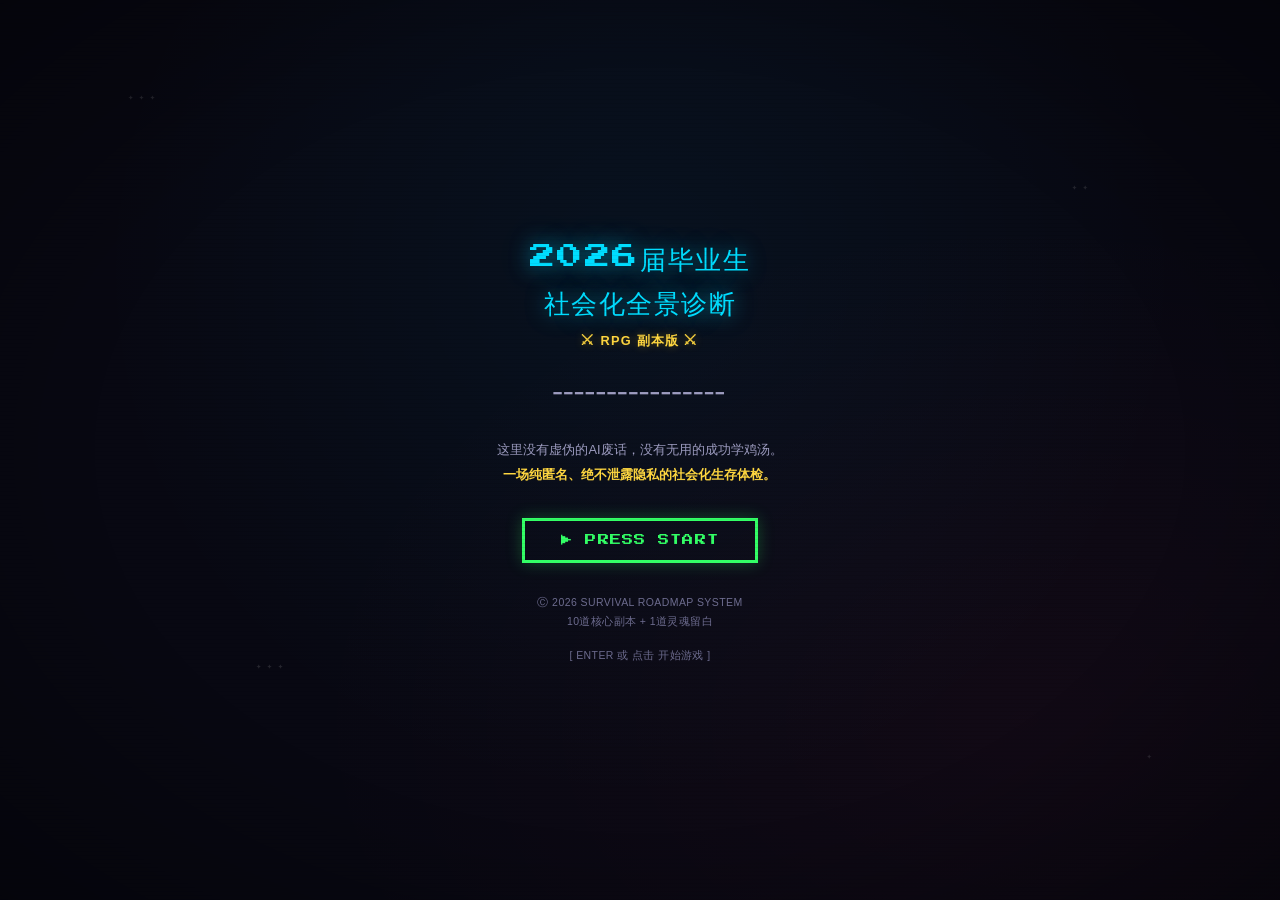
==== rpg-version.html @ a662d4cb "feat: comprehensive mobile UI adaptation for ≤430px phones" ====
<!DOCTYPE html>
<html lang="zh-CN">
<head>
<meta charset="UTF-8">
<meta name="viewport" content="width=device-width, initial-scale=1.0">
<meta name="description" content="2026届毕业生社会化全景诊断系统·RPG副本版 - 像素风生存路书生成器">
<meta name="robots" content="noindex, nofollow">
<title>⚔ 2026届·社会化全景诊断 RPG副本版</title>

<!-- Pixel Font: Press Start 2P for English UI chrome only -->
<link rel="preconnect" href="https://fonts.googleapis.com">
<link rel="preconnect" href="https://fonts.gstatic.com" crossorigin>
<link href="https://fonts.googleapis.com/css2?family=Press+Start+2P&display=swap" rel="stylesheet">

<style>
/* ============================================================
   CSS VARIABLES — 8-bit Retro Palette
   ============================================================ */
:root {
  --bg-deep:    #080812;
  --bg-panel:   #111128;
  --bg-card:    #181830;
  --border-dim: #2e2e55;
  --border-lit: #5555aa;
  --border-hi:  #8888ff;
  --text-main:  #e0ddf0;
  --text-dim:   #9d9cc0;
  --text-muted: #6e6d90;
  --crt-green:  #33ff66;
  --crt-blue:   #00ddff;
  --crt-gold:   #ffd740;
  --crt-red:    #ff5566;
  --crt-pink:   #ff77bb;
  --hp-green:   #33ee66;
  --mp-blue:    #44aaff;
  --str-orange: #ffaa44;
  --bar-empty:  #1a1a38;

  /* Pixel font — ONLY for English decorative text at legible sizes */
  --font-pixel: 'Press Start 2P', 'Courier New', monospace;
  /* UI font — crisp Chinese-readable font for buttons, labels, tabs */
  --font-ui:    'PingFang SC', 'Microsoft YaHei', 'Noto Sans SC', 'Helvetica Neue', sans-serif;
  /* Body font — for long-form Chinese text */
  --font-body:  'PingFang SC', 'Microsoft YaHei', 'Noto Sans SC', 'Helvetica Neue', sans-serif;
  /* Mono font — for numbers, codes, stats */
  --font-mono:  'SF Mono', 'Cascadia Code', 'Consolas', 'Courier New', monospace;

  --px: 3px;
}

/* ============================================================
   RESET & BASE
   ============================================================ */
*, *::before, *::after { box-sizing: border-box; margin: 0; padding: 0; }

html {
  font-size: 15px;
  scroll-behavior: smooth;
}

body {
  font-family: var(--font-body);
  background: var(--bg-deep);
  color: var(--text-main);
  min-height: 100vh;
  line-height: 1.8;
  -webkit-font-smoothing: antialiased;
  -moz-osx-font-smoothing: grayscale;
  text-rendering: optimizeLegibility;
  overflow-x: hidden;
  position: relative;
}

/* ============================================================
   CRT & SCANLINE OVERLAY
   ============================================================ */
.scanlines {
  position: fixed; inset: 0; pointer-events: none; z-index: 9999;
  background: repeating-linear-gradient(
    0deg,
    rgba(0,0,0,0.05) 0px, rgba(0,0,0,0.05) 1px,
    transparent 1px, transparent 4px
  );
}
.crt-vignette {
  position: fixed; inset: 0; pointer-events: none; z-index: 9998;
  background: radial-gradient(ellipse at center, transparent 60%, rgba(0,0,0,0.35) 100%);
}
.crt-flicker {
  position: fixed; inset: 0; pointer-events: none; z-index: 9997;
  background: transparent;
  animation: crtFlicker 8s infinite;
}
@keyframes crtFlicker {
  0%, 100% { background: transparent; }
  0.5% { background: rgba(255,255,255,0.03); }
  1% { background: transparent; }
  50.5% { background: rgba(255,255,255,0.02); }
  51% { background: transparent; }
}

/* ============================================================
   PIXEL BORDER SYSTEM
   ============================================================ */
.pixel-box {
  border: var(--px) solid;
  border-top-color: var(--border-lit);
  border-left-color: var(--border-lit);
  border-right-color: var(--border-dim);
  border-bottom-color: var(--border-dim);
  box-shadow:
    inset 1px 1px 0 rgba(255,255,255,0.05),
    inset -1px -1px 0 rgba(0,0,0,0.3),
    0 0 0 1px rgba(0,0,0,0.5);
  background: var(--bg-panel);
}

.pixel-box-gold {
  border-top-color: #cc9900;
  border-left-color: #cc9900;
  border-right-color: #664400;
  border-bottom-color: #664400;
  box-shadow:
    inset 1px 1px 0 rgba(255,220,80,0.15),
    inset -1px -1px 0 rgba(0,0,0,0.4),
    0 0 8px rgba(255,200,0,0.1);
}

.pixel-box-red {
  border-top-color: #cc3344;
  border-left-color: #cc3344;
  border-right-color: #661122;
  border-bottom-color: #661122;
  box-shadow:
    inset 1px 1px 0 rgba(255,80,80,0.1),
    inset -1px -1px 0 rgba(0,0,0,0.4),
    0 0 8px rgba(255,50,50,0.08);
}

.pixel-box-green {
  border-top-color: #33aa44;
  border-left-color: #33aa44;
  border-right-color: #115522;
  border-bottom-color: #115522;
  box-shadow:
    inset 1px 1px 0 rgba(100,255,100,0.1),
    inset -1px -1px 0 rgba(0,0,0,0.4),
    0 0 8px rgba(50,255,100,0.08);
}

/* ============================================================
   PIXEL BUTTON
   ============================================================ */
.pixel-btn {
  display: inline-flex; align-items: center; justify-content: center; gap: 6px;
  font-family: var(--font-ui); font-size: 0.8rem; font-weight: 700;
  padding: 10px 20px; cursor: pointer;
  letter-spacing: 0.04em;
  border: var(--px) solid;
  border-top-color: var(--border-lit);
  border-left-color: var(--border-lit);
  border-right-color: var(--border-dim);
  border-bottom-color: var(--border-dim);
  background: var(--bg-card);
  color: var(--text-main);
  transition: none;
  position: relative;
  user-select: none;
}
.pixel-btn:hover {
  border-top-color: #9b9bff;
  border-left-color: #9b9bff;
  color: #fff;
  background: #202040;
}
.pixel-btn:active {
  border-top-color: var(--border-dim);
  border-left-color: var(--border-dim);
  border-right-color: var(--border-lit);
  border-bottom-color: var(--border-lit);
  transform: translateY(1px);
}
.pixel-btn.btn-primary {
  background: #2a2a80; color: var(--crt-blue);
  border-top-color: #5555cc; border-left-color: #5555cc;
  border-right-color: #1a1a55; border-bottom-color: #1a1a55;
  box-shadow: 0 0 12px rgba(0,180,255,0.2);
}
.pixel-btn.btn-primary:hover {
  background: #3333aa; color: #fff;
  box-shadow: 0 0 20px rgba(0,200,255,0.35);
}
.pixel-btn.btn-gold {
  background: #3a2a00; color: var(--crt-gold);
  border-top-color: #aa8800; border-left-color: #aa8800;
  border-right-color: #553300; border-bottom-color: #553300;
}
.pixel-btn.btn-gold:hover {
  background: #553a00; color: #fff;
  box-shadow: 0 0 16px rgba(255,200,0,0.25);
}
.pixel-btn.btn-danger {
  background: #3a1018; color: var(--crt-red);
  border-top-color: #993344; border-left-color: #993344;
  border-right-color: #551122; border-bottom-color: #551122;
}
.pixel-btn:disabled {
  opacity: 0.35; cursor: not-allowed; pointer-events: none;
}

/* ============================================================
   TITLE SCREEN
   ============================================================ */
.title-screen {
  display: flex; flex-direction: column; align-items: center; justify-content: center;
  min-height: 100vh; padding: 2rem; text-align: center;
  background:
    radial-gradient(ellipse at 50% 30%, rgba(0,180,255,0.06) 0%, transparent 60%),
    radial-gradient(ellipse at 80% 80%, rgba(255,50,100,0.04) 0%, transparent 50%),
    var(--bg-deep);
}
.title-logo {
  font-family: var(--font-pixel); font-size: 1.7rem; line-height: 1.7;
  color: var(--crt-blue); margin-bottom: 0.5rem;
  text-shadow: 0 0 20px rgba(0,220,255,0.5), 0 0 40px rgba(0,220,255,0.2);
  letter-spacing: 0.06em;
}
.title-sub {
  font-family: var(--font-ui); font-size: 0.85rem; font-weight: 700;
  color: var(--crt-gold); margin-bottom: 2rem;
  letter-spacing: 0.1em;
  text-shadow: 0 0 8px rgba(255,200,0,0.3);
}
.title-decor {
  font-size: 0.9rem; color: var(--text-dim); margin-bottom: 2rem;
  letter-spacing: 0.2em;
  font-family: var(--font-mono);
}
.start-btn {
  font-family: var(--font-pixel); font-size: 0.75rem;
  padding: 14px 36px;
  background: transparent;
  color: var(--crt-green);
  border: 3px solid var(--crt-green);
  cursor: pointer;
  letter-spacing: 0.1em;
  animation: blinkText 1.2s steps(1) infinite;
  box-shadow: 0 0 16px rgba(50,255,100,0.25);
  position: relative;
}
.start-btn:hover {
  animation: none;
  background: rgba(50,255,100,0.1);
  box-shadow: 0 0 28px rgba(50,255,100,0.4);
  color: #fff;
}
@keyframes blinkText {
  0%, 100% { opacity: 1; }
  50% { opacity: 0.15; }
}
.title-footer {
  margin-top: 3rem; font-size: 0.7rem; color: var(--text-muted);
  font-family: var(--font-ui); letter-spacing: 0.04em;
}
.title-stars {
  position: absolute; pointer-events: none;
  font-family: var(--font-mono); font-size: 0.6rem;
  color: rgba(255,255,255,0.12);
}

/* ============================================================
   QUESTION SCREEN
   ============================================================ */
.question-screen {
  max-width: 680px; margin: 0 auto; padding: 1rem 1rem 4rem;
}

/* Progress */
.pixel-progress {
  display: flex; align-items: center; gap: 8px; margin-bottom: 1.5rem;
}
.progress-track {
  flex: 1; height: 10px; background: var(--bar-empty);
  border: 2px solid var(--border-dim);
  position: relative; overflow: hidden;
}
.progress-fill {
  height: 100%;
  background: repeating-linear-gradient(90deg, var(--crt-green) 0px, var(--crt-green) 8px, #1a5530 8px, #1a5530 10px);
  transition: width 0.3s steps(10);
  box-shadow: inset 0 1px 0 rgba(255,255,255,0.15);
}
.progress-label {
  font-family: var(--font-mono); font-size: 0.65rem; color: var(--text-dim);
  white-space: nowrap;
}

/* RPG Dialog Box */
.rpg-dialog {
  position: relative; padding: 1.5rem;
  margin-bottom: 1.5rem;
}
.dialog-header {
  display: flex; align-items: center; gap: 10px; margin-bottom: 1rem;
}
.dialog-badge {
  font-family: var(--font-pixel); font-size: 0.55rem;
  padding: 4px 10px;
  border: 2px solid var(--crt-blue);
  color: var(--crt-blue);
  background: rgba(0,200,255,0.08);
  letter-spacing: 0.04em;
  text-shadow: 0 0 6px rgba(0,200,255,0.3);
}
.dialog-badge.boss {
  border-color: var(--crt-red); color: var(--crt-red);
  background: rgba(255,60,60,0.08);
  animation: badgePulse 2s infinite;
}
@keyframes badgePulse {
  0%,100% { box-shadow: 0 0 4px rgba(255,50,50,0.2); }
  50% { box-shadow: 0 0 12px rgba(255,50,50,0.5); }
}
.dialog-title {
  font-family: var(--font-ui); font-size: 0.95rem; font-weight: 700;
  color: var(--text-main); line-height: 1.5;
}
.dialog-scenario {
  position: relative;
  padding: 1rem 1.3rem;
  background: rgba(0,0,0,0.35);
  border-left: 3px solid var(--border-lit);
  margin-bottom: 0.75rem;
  font-size: 0.9rem; line-height: 1.9; color: var(--text-dim);
}
.dialog-scenario .cursor-blink {
  display: inline-block; width: 8px; height: 14px; background: var(--crt-green);
  vertical-align: middle; margin-left: 2px;
  animation: blinkText 0.7s steps(1) infinite;
}
.dialog-pointer {
  font-family: var(--font-pixel); font-size: 0.7rem; color: var(--crt-green);
  animation: blinkText 0.9s steps(1) infinite;
}
.system-note-rpg {
  padding: 0.8rem 1.1rem;
  background: rgba(255,200,0,0.04);
  border: 1px solid rgba(255,200,0,0.2);
  font-size: 0.82rem; color: #c0a860;
  line-height: 1.8;
}
.system-note-rpg::before {
  content: '💡 系统点拨';
  display: block;
  font-family: var(--font-ui); font-size: 0.65rem; font-weight: 700;
  color: var(--crt-gold); margin-bottom: 0.4rem;
  letter-spacing: 0.04em;
}

/* RPG Battle Command Options */
.rpg-commands {
  display: flex; flex-direction: column; gap: 10px;
}
.rpg-command {
  display: flex; align-items: stretch; gap: 0;
  cursor: pointer;
  border: 2px solid var(--border-dim);
  background: var(--bg-card);
  transition: all 0.06s;
  position: relative;
}
.rpg-command:hover {
  border-color: var(--border-lit);
  background: #202040;
}
.rpg-command.selected {
  border-color: var(--crt-blue);
  background: rgba(0,200,255,0.06);
  box-shadow: 0 0 14px rgba(0,200,255,0.12);
}
.rpg-command .cmd-marker {
  flex-shrink: 0; width: 44px;
  display: flex; align-items: center; justify-content: center;
  font-family: var(--font-mono); font-size: 0.75rem; font-weight: 700;
  color: var(--text-dim);
  background: rgba(0,0,0,0.3);
  border-right: 2px solid var(--border-dim);
}
.rpg-command.selected .cmd-marker {
  color: var(--crt-blue);
  background: rgba(0,200,255,0.12);
  border-right-color: var(--crt-blue);
}
.rpg-command .cmd-body { flex: 1; padding: 0.9rem 1.1rem; }
.cmd-label {
  font-weight: 700; font-size: 0.9rem; margin-bottom: 0.25rem;
  color: var(--text-main);
}
.cmd-desc {
  font-size: 0.8rem; color: var(--text-dim); line-height: 1.65;
}
.rpg-command .cmd-selector {
  display: none; position: absolute; left: -8px; top: 50%; transform: translateY(-50%);
  font-family: var(--font-pixel); font-size: 0.55rem; color: var(--crt-green);
}
.rpg-command.selected .cmd-selector { display: block; }

/* Sub-question label */
.sub-q-label {
  font-family: var(--font-ui); font-size: 0.7rem; font-weight: 700;
  color: var(--crt-gold); margin-bottom: 0.5rem;
  letter-spacing: 0.03em;
}

/* Navigation */
.rpg-nav {
  display: flex; justify-content: space-between; align-items: center;
  margin-top: 1.5rem; gap: 0.75rem;
}
.rpg-nav .spacer { flex: 1; }

/* ============================================================
   Q11 SOUL BLANK
   ============================================================ */
.soul-scroll {
  position: relative; padding: 1.5rem;
}
.soul-scroll textarea {
  width: 100%; min-height: 140px; padding: 1rem;
  background: rgba(0,0,0,0.4);
  border: 2px solid var(--border-dim);
  color: var(--crt-gold); font-family: var(--font-body);
  font-size: 0.9rem; line-height: 1.9; resize: vertical;
  outline: none;
}
.soul-scroll textarea:focus {
  border-color: var(--crt-gold);
  box-shadow: 0 0 16px rgba(255,200,0,0.12);
}
.soul-scroll textarea::placeholder { color: var(--text-muted); }
.soul-scroll-footer {
  display: flex; justify-content: space-between; margin-top: 0.5rem;
  font-family: var(--font-ui); font-size: 0.65rem;
  color: var(--text-muted);
}

/* ============================================================
   LOADING SCREEN
   ============================================================ */
.loading-screen {
  display: flex; flex-direction: column; align-items: center; justify-content: center;
  min-height: 100vh; text-align: center; padding: 2rem;
}
.loading-spinner {
  width: 64px; height: 64px;
  border: 4px solid var(--border-dim);
  position: relative;
  animation: spinBlock 0.6s steps(4) infinite;
}
@keyframes spinBlock {
  0% { transform: rotate(0deg); }
  100% { transform: rotate(360deg); }
}
.loading-spinner::after {
  content: '';
  position: absolute; top: -4px; left: -4px; right: -4px; bottom: -4px;
  border: 4px solid transparent;
  border-top-color: var(--crt-blue);
  border-right-color: var(--crt-blue);
}
.loading-text {
  font-family: var(--font-pixel); font-size: 0.7rem; color: var(--crt-blue);
  margin-top: 1.5rem; letter-spacing: 0.05em;
  text-shadow: 0 0 10px rgba(0,200,255,0.4);
  animation: blinkText 0.8s steps(1) infinite;
}
.loading-sub {
  font-family: var(--font-ui); font-size: 0.7rem; color: var(--text-dim);
  margin-top: 0.5rem;
}

/* ============================================================
   RESULT SCREEN — Character Sheet
   ============================================================ */
.result-screen {
  max-width: 700px; margin: 0 auto; padding: 1rem 1rem 3rem;
}

/* Character Header */
.char-header {
  text-align: center; padding: 1.5rem; margin-bottom: 1.5rem;
}
.char-level {
  font-family: var(--font-pixel); font-size: 0.6rem;
  color: var(--crt-blue); letter-spacing: 0.08em; margin-bottom: 0.5rem;
  text-shadow: 0 0 8px rgba(0,200,255,0.35);
}
.char-name {
  font-family: var(--font-pixel); font-size: 0.9rem;
  color: var(--text-main); line-height: 1.6; margin-bottom: 0.3rem;
}
.char-class {
  font-family: var(--font-ui); font-size: 0.75rem; font-weight: 700;
  color: var(--crt-gold); letter-spacing: 0.05em;
  text-shadow: 0 0 6px rgba(255,200,0,0.3);
}
.char-match {
  display: inline-block; margin-top: 0.5rem;
  font-family: var(--font-pixel); font-size: 0.5rem; padding: 4px 12px;
  letter-spacing: 0.05em;
}
.match-excellent { color: var(--crt-green); border: 2px solid var(--crt-green); text-shadow: 0 0 6px rgba(50,255,100,0.35); }
.match-good { color: var(--crt-gold); border: 2px solid var(--crt-gold); text-shadow: 0 0 6px rgba(255,200,0,0.3); }
.match-ok { color: var(--text-dim); border: 2px solid var(--text-dim); }

/* Stat Sheet */
.stat-sheet { padding: 1.2rem 1.5rem; margin-bottom: 1.5rem; }
.stat-sheet-title {
  font-family: var(--font-pixel); font-size: 0.6rem; color: var(--crt-blue);
  margin-bottom: 1rem; letter-spacing: 0.06em;
  padding-bottom: 0.6rem; text-shadow: 0 0 6px rgba(0,200,255,0.3);
  border-bottom: 2px solid var(--border-dim);
}
.stat-row {
  display: flex; align-items: center; gap: 8px; margin-bottom: 0.65rem;
}
.stat-icon {
  font-family: var(--font-mono); font-size: 0.6rem; width: 44px;
  flex-shrink: 0; color: var(--text-dim); font-weight: 700;
}
.stat-bar-wrap {
  flex: 1; height: 16px; background: var(--bar-empty);
  border: 1px solid var(--border-dim); position: relative; overflow: hidden;
}
.stat-bar-fill {
  height: 100%; transition: width 1s steps(20);
  /* Pixel segmentation via repeating gradient */
  background-size: 8px 100%;
  box-shadow: inset 0 2px 0 rgba(255,255,255,0.2);
}
.stat-bar-fill.hp { background-image: repeating-linear-gradient(90deg, #44ee66 0px, #44ee66 6px, #228833 6px, #228833 8px); }
.stat-bar-fill.mp { background-image: repeating-linear-gradient(90deg, #44aaff 0px, #44aaff 6px, #225588 6px, #225588 8px); }
.stat-bar-fill.str { background-image: repeating-linear-gradient(90deg, #ff9944 0px, #ff9944 6px, #884422 6px, #884422 8px); }
.stat-bar-fill.def { background-image: repeating-linear-gradient(90deg, #88ccff 0px, #88ccff 6px, #446688 6px, #446688 8px); }
.stat-bar-fill.agi { background-image: repeating-linear-gradient(90deg, #ffdd44 0px, #ffdd44 6px, #887722 6px, #887722 8px); }
.stat-bar-fill.int { background-image: repeating-linear-gradient(90deg, #ff66aa 0px, #ff66aa 6px, #883355 6px, #883355 8px); }
.stat-bar-fill.tec { background-image: repeating-linear-gradient(90deg, #44ddcc 0px, #44ddcc 6px, #226655 6px, #226655 8px); }
.stat-bar-fill.crt { background-image: repeating-linear-gradient(90deg, #ff4444 0px, #ff4444 6px, #882222 6px, #882222 8px); }
.stat-val {
  font-family: var(--font-mono); font-size: 0.6rem; width: 42px;
  text-align: right; color: var(--text-dim); flex-shrink: 0; font-weight: 700;
}

/* RPG Menu Tabs */
.rpg-tabs {
  display: flex; gap: 4px; margin-bottom: 1rem; flex-wrap: wrap;
}
.rpg-tab {
  font-family: var(--font-ui); font-size: 0.7rem; font-weight: 700;
  padding: 8px 14px;
  cursor: pointer; letter-spacing: 0.03em;
  border: 2px solid var(--border-dim); background: var(--bg-card);
  color: var(--text-dim);
}
.rpg-tab:hover { border-color: var(--border-lit); color: var(--text-main); }
.rpg-tab.active {
  border-color: var(--crt-blue); color: var(--crt-blue);
  background: rgba(0,200,255,0.06);
  text-shadow: 0 0 6px rgba(0,200,255,0.3);
}

/* RPG Panel content */
.rpg-panel { padding: 1.2rem 1.5rem; }
.rpg-panel-title {
  font-family: var(--font-pixel); font-size: 0.58rem; color: var(--crt-gold);
  margin-bottom: 0.8rem; letter-spacing: 0.05em;
  text-shadow: 0 0 6px rgba(255,200,0,0.25);
}
.rpg-panel-text {
  font-size: 0.9rem; line-height: 1.95; color: var(--text-dim);
}
.rpg-panel-text strong { color: var(--text-main); }

/* Action list in panel */
.action-list-rpg { display: flex; flex-direction: column; gap: 1rem; }
.action-item-rpg { display: flex; gap: 10px; }
.action-num {
  flex-shrink: 0; width: 32px; height: 32px;
  display: flex; align-items: center; justify-content: center;
  font-family: var(--font-mono); font-size: 0.7rem; font-weight: 700;
  background: rgba(0,200,255,0.1); color: var(--crt-blue);
  border: 2px solid rgba(0,200,255,0.3);
}
.action-item-title { font-weight: 700; font-size: 0.9rem; margin-bottom: 0.3rem; color: var(--text-main); }
.action-item-body { font-size: 0.82rem; color: var(--text-dim); line-height: 1.75; }

/* Q11 in result */
.q11-rpg-section { padding: 1.2rem 1.5rem; }
.q11-rpg-quote {
  padding: 1rem 1.2rem; background: rgba(0,0,0,0.3);
  border-left: 3px solid var(--crt-gold);
  font-style: italic; color: var(--text-dim); margin-bottom: 1rem;
  line-height: 1.9;
}
.q11-rpg-ai {
  padding: 1rem 1.2rem;
  background: rgba(255,200,0,0.04);
  border: 2px solid rgba(255,200,0,0.2);
  line-height: 1.9;
}
.ai-badge-rpg {
  font-family: var(--font-ui); font-size: 0.6rem; font-weight: 700;
  color: var(--crt-gold); margin-bottom: 0.5rem; letter-spacing: 0.04em;
}

/* Result actions */
.result-actions-rpg {
  display: flex; justify-content: center; gap: 10px; margin-top: 2rem;
  flex-wrap: wrap;
}

/* API panel */
.api-panel-rpg {
  margin-top: 1rem; padding: 1.2rem;
  display: none;
}
.api-panel-rpg input {
  flex: 1; padding: 8px 12px; font-family: var(--font-mono); font-size: 0.65rem;
  background: rgba(0,0,0,0.4); border: 2px solid var(--border-dim);
  color: var(--crt-green);
}
.api-panel-rpg input:focus { border-color: var(--crt-blue); outline: none; }

/* ============================================================
   ANIMATIONS
   ============================================================ */
@keyframes screenShake {
  0%,100% { transform: translate(0,0); }
  10% { transform: translate(-2px,1px); }
  20% { transform: translate(2px,-1px); }
  30% { transform: translate(-1px,-1px); }
  40% { transform: translate(1px,1px); }
  50% { transform: translate(0,0); }
}
.shake { animation: screenShake 0.3s ease-out; }

@keyframes fadeInUp {
  from { opacity: 0; transform: translateY(10px); }
  to { opacity: 1; transform: translateY(0); }
}
.fade-in { animation: fadeInUp 0.3s ease-out; }

@keyframes statReveal {
  from { width: 0% !important; }
}

/* ============================================================
   RESPONSIVE
   ============================================================ */

/* -- Tablet / small desktop: tighten up -- */
@media (max-width: 600px) {
  html { font-size: 14px; }
  .title-logo { font-size: 1.1rem; }
  .title-sub { font-size: 0.7rem; }
  .start-btn { font-size: 0.6rem; padding: 10px 24px; }
  .char-name { font-size: 0.65rem; }
  .dialog-badge { font-size: 0.48rem; }
  .rpg-command .cmd-marker { width: 38px; font-size: 0.65rem; }
  .rpg-tab { font-size: 0.6rem; padding: 6px 10px; }
  .rpg-nav { flex-direction: column; }
  .rpg-nav .pixel-btn { width: 100%; justify-content: center; }
  .stat-row { gap: 4px; }
  .stat-icon { width: 34px; font-size: 0.5rem; }
  .stat-val { width: 34px; font-size: 0.5rem; }
}

/* -- Phone (≤430px): aggressive compact mode -- */
@media (max-width: 430px) {
  html { font-size: 13px; }

  /* Title screen — logo stack vertically, shrink heavily */
  .title-logo { font-size: 0.85rem; line-height: 1.5; }
  .title-sub { font-size: 0.6rem; }
  .start-btn { font-size: 0.5rem; padding: 12px 22px; }
  .title-footer { font-size: 0.55rem; margin-top: 2rem; }

  /* Question screen — tighter padding, smaller scenario */
  .question-screen { padding: 0.5rem 0.5rem 3rem; }
  .question-title { font-size: 1rem; }
  .question-scenario { font-size: 0.78rem; padding: 0.7rem 0.9rem; }
  .rpg-dialog { padding: 1rem 0.8rem; }
  .dialog-title { font-size: 0.8rem; }
  .dialog-badge { font-size: 0.42rem; padding: 3px 8px; }
  .system-note-rpg { font-size: 0.72rem; padding: 0.6rem 0.8rem; }
  .system-note-rpg::before { font-size: 0.55rem; }

  /* Option cards — narrower markers, stacked label/desc */
  .rpg-command .cmd-marker { width: 32px; font-size: 0.6rem; }
  .rpg-command .cmd-body { padding: 0.6rem 0.7rem; }
  .cmd-label { font-size: 0.78rem; }
  .cmd-desc { font-size: 0.7rem; }
  .sub-q-label { font-size: 0.6rem; }

  /* Progress bar */
  .progress-label { font-size: 0.55rem; }
  .pixel-progress { margin-bottom: 1rem; gap: 4px; }

  /* Q11 textarea */
  .soul-scroll textarea { font-size: 0.78rem; min-height: 100px; }
  .soul-scroll-footer { font-size: 0.55rem; }

  /* Result screen — tabs scroll, panels compact */
  .result-screen { padding: 0.5rem 0.5rem 2rem; }
  .char-header { padding: 1rem 0.8rem; margin-bottom: 1rem; }
  .char-level { font-size: 0.5rem; }
  .char-name { font-size: 0.58rem; line-height: 1.4; }
  .char-class { font-size: 0.6rem; }
  .char-match { font-size: 0.42rem; }

  /* RPG tabs — horizontal scroll instead of wrap */
  .rpg-tabs { flex-wrap: nowrap; overflow-x: auto; -webkit-overflow-scrolling: touch; gap: 2px; padding-bottom: 4px; }
  .rpg-tab { font-size: 0.55rem; padding: 7px 10px; white-space: nowrap; flex-shrink: 0; }

  /* Panels */
  .rpg-panel { padding: 0.8rem; }
  .rpg-panel-title { font-size: 0.5rem; }
  .rpg-panel-text { font-size: 0.78rem; line-height: 1.8; }
  .action-item-title { font-size: 0.78rem; }
  .action-item-body { font-size: 0.72rem; }

  /* Stat sheet — tiny but readable */
  .stat-sheet { padding: 0.8rem; }
  .stat-sheet-title { font-size: 0.5rem; }
  .stat-row { gap: 3px; margin-bottom: 0.5rem; }
  .stat-icon { width: 30px; font-size: 0.42rem; }
  .stat-bar-wrap { height: 12px; }
  .stat-val { width: 30px; font-size: 0.45rem; }

  /* Action list */
  .action-num { width: 26px; height: 26px; font-size: 0.6rem; }
  .action-item-rpg { gap: 6px; }

  /* Q11 result */
  .q11-rpg-section { padding: 0.8rem; }
  .q11-rpg-quote { font-size: 0.78rem; padding: 0.7rem 0.8rem; }
  .ai-badge-rpg { font-size: 0.5rem; }

  /* Buttons row — stack */
  .result-actions-rpg { gap: 6px; }
  .pixel-btn { font-size: 0.7rem; padding: 10px 16px; }

  /* Q11 nav — stack the skip+submit buttons too */
  .rpg-nav div { flex-direction: column; width: 100%; }
  .rpg-nav div .pixel-btn { width: 100%; }

  /* Result actions — stack */
  .result-actions-rpg { flex-direction: column; align-items: stretch; }
  .result-actions-rpg .pixel-btn { width: 100%; }

  /* API input group — stack */
  .api-input-group { flex-direction: column; }

  /* Title screen — tighter padding, hide decorative stars */
  .title-screen { padding: 1rem; }
  .title-stars { display: none; }

  /* API panel */
  .api-panel-rpg { padding: 0.8rem; }
  .api-panel-rpg input { font-size: 0.55rem; padding: 8px; }

  /* Loading screen */
  .loading-text { font-size: 0.55rem; }
  .loading-sub { font-size: 0.58rem; }
}

/* Accessibility — disable animations for users with motion sensitivity */
@media (prefers-reduced-motion: reduce) {
  .scanlines,
  .crt-flicker,
  .start-btn,
  .dialog-badge.boss,
  .loading-spinner,
  .loading-spinner::after,
  .cursor-blink,
  .dialog-pointer,
  .loading-text,
  .generating-spinner,
  .fade-in {
    animation: none !important;
    transition: none !important;
  }
  .start-btn { opacity: 1; }
  .loading-text { opacity: 1; }
}

/* Scrollbar */
::-webkit-scrollbar { width: 6px; }
::-webkit-scrollbar-track { background: var(--bg-deep); }
::-webkit-scrollbar-thumb { background: var(--border-dim); }
::-webkit-scrollbar-thumb:hover { background: var(--border-lit); }
</style>
</head>
<body>

<!-- CRT Overlays -->
<div class="scanlines"></div>
<div class="crt-vignette"></div>
<div class="crt-flicker"></div>

<!-- Main App Mount -->
<div id="app"></div>

<script>
// ============================================================
//  2026届毕业生 · 社会化全景诊断系统 · RPG副本版
//  Pixel RPG Edition — All-in-one HTML/CSS/JS
// ============================================================

/* == UTILITIES =========================================== */

/** Safe sessionStorage wrapper — never throws in private browsing */
const safeStore = {
  get(key) {
    try { return sessionStorage.getItem(key); } catch { return null; }
  },
  set(key, value) {
    try { sessionStorage.setItem(key, value); return true; } catch { return false; }
  },
  remove(key) {
    try { sessionStorage.removeItem(key); } catch {}
  },
  clear() {
    try { sessionStorage.clear(); } catch {}
  }
};

/** Safe localStorage — for API key persistence */
const safeLocal = {
  get(key) {
    try { return localStorage.getItem(key); } catch { return null; }
  },
  set(key, value) {
    try { localStorage.setItem(key, value); return true; } catch { return false; }
  },
  remove(key) {
    try { localStorage.removeItem(key); } catch {}
  }
};

/**
 * fetch with AbortController timeout.
 * Resolves with Response or rejects with 'Request timed out'.
 */
async function fetchWithTimeout(url, options = {}, timeoutMs = 12000) {
  const controller = new AbortController();
  const timer = setTimeout(() => controller.abort(), timeoutMs);
  try {
    const resp = await fetch(url, { ...options, signal: controller.signal });
    return resp;
  } catch (e) {
    if (e.name === 'AbortError') throw new Error(`Request timed out after ${timeoutMs}ms`);
    throw e;
  } finally {
    clearTimeout(timer);
  }
}

// ── QUESTION DATA ──────────────────────────────────────────
const QUESTIONS = [
  {
    id: 1, title: '定位与归宿',
    scenario: '读了十几年书，走出校门的第一步，先盘明白自己手里的底牌，以及在这个时代里的坐标。',
    subQuestions: [
      {
        id: 'q1a', text: '我从哪里来？',
        options: [
          { value:'A', label:'带着一身书生气而来', desc:'满脑子专业、大厂、写字楼，觉得必须找一份"配得上学历"的工作。' },
          { value:'B', label:'带着迷茫和退路而来', desc:'家里能兜底或老家有出路，考公考编是第一选择，心里始终有点不甘。' },
          { value:'C', label:'带着生存危机而来', desc:'存款撑不过三个月，没有背景，必须立刻拿到一份能养活自己的薪水。' }
        ]
      },
      {
        id: 'q1b', text: '我到哪里去？',
        options: [
          { value:'A', label:'逆流而上，去最卷的地方淘金', desc:'哪怕内卷、哪怕面临被AI替代的风险，也要去一线城市、泛互联网或金融高地赌一把。' },
          { value:'B', label:'顺应国家趋势，去实体经济', desc:'愿意下沉到二三线、实体工厂、数字化传统产业，跟着国家宏观指挥棒拿长远饭碗。' },
          { value:'C', label:'寻找绝对确定性，筑起防御高墙', desc:'全心全意备考体制内、国企、央企，只想在国家的体制巨轮上当稳定的螺丝钉。' }
        ]
      }
    ],
    note: '不要让社会为你的学历买单。去最卷的地方就要扔掉清高；去实体经济不是下沉，而是利用AI提效进行反杀的顶级护城河。'
  },
  {
    id: 2, title: '试用期的"生存暗战"',
    scenario: '面试时，创业公司老板深情款款地对你说："我们公司踩中了风口，未来不可限量。年轻人刚毕业不要计较眼前的三五百块钱和社保，等公司拿到下一轮融资，少不了你的原始股！现在辛苦点，我们一起把蛋糕做大。"',
    options: [
      { value:'A', label:'满腔热血，倾力奉献', desc:'觉得老板懂大局，不交社保也认了，年轻人吃苦学东西、拿期权最重要。' },
      { value:'B', label:'唯唯诺诺，敢怒不敢言', desc:'知道大饼有毒、不交社保违法，但害怕一反抗连这个试用机会都没了，默默忍受。' },
      { value:'C', label:'表面顺从，底线清晰，依规留痕', desc:'嘴上感谢宏大愿景，心里跟明镜一样。合同必须签，每天的工作日志、打卡记录和微信工作安排默默截图留存。' }
    ],
    note: '国家提倡的高质量发展核心就是合规。"表面规范、内心清醒、暗中留痕"，不和老板硬刚，但用劳动法将自己武装到牙齿。'
  },
  {
    id: 3, title: '职场显微镜下的"眼力见"与"隐忍术"',
    scenario: '部门周会上，你老大和另一个业务主管因为项目责任问题表面客气、暗中推诿。你老大突然转过头微笑着问你："小张，这个项目你刚接手两周，平时也跟得挺紧，你觉得这事到底是谁的责任？没事，你是新人，大胆说真话。"',
    options: [
      { value:'A', label:'直言不讳，当正义使者', desc:'觉得老大让我说真话，直接秉公办事，当场指出对方主管的不是。' },
      { value:'B', label:'唯唯诺诺，当场和稀泥', desc:'结结巴巴说"我不知道，我都听领导的"，让两个领导都觉得你烂泥扶不上墙。' },
      { value:'C', label:'战术隐忍，借力打力', desc:'明白老大在拿你当枪使。迅速隐藏锋芒，不谈人脉恩怨，把球踢回给规则或公司标准流程（SOP）。' }
    ],
    note: '大佬让你说真话，是想借你的嘴打人。用最温和的语气，说最无懈可击的流程合规话，绝不当任何人的政治炮灰。'
  },
  {
    id: 4, title: '第一次入职的"急性排异期"',
    scenario: '入职第二个月收到工资，扣完五险一金和房租只剩三千。天天加班到八点，干的都是贴发票、改PPT、跑腿的杂活，还要听主管指手画脚。你躺在出租屋床上觉得付出和收入严重不成正比，甚至怀疑人生。',
    options: [
      { value:'A', label:'冲动裸辞，及时止损', desc:'明天一早把辞职信甩在经理脸上，绝不受这份窝囊气。' },
      { value:'B', label:'精神内耗，疯狂摸鱼', desc:'钱给得少就不干活，在厕所蹲半小时，消极对抗，满脸怨气。' },
      { value:'C', label:'战术下沉，暗中"卷款"', desc:'克制冲动，降维算账。把公司当成带薪培训班，疯狂偷学其商业逻辑、上下游资源和生存技能，榨干后再精准跳槽。' }
    ],
    note: '裸辞代价极高，不要用别人的错误惩罚自己的银行卡；摸鱼伤害的是自己的黄金积累期。把主管当成游戏NPC，剥离情绪，暗中"卷款"技能资产。'
  },
  {
    id: 5, title: '面包、软肋，与压在你背上的山',
    scenario: '深夜你刷着低薪的招聘软件，微信里父母又发来长语音："隔壁王叔家的孩子考上编/进大厂了，你那边怎么样了？钱够花吗？别太挑了……"现实工资与家人面子、心理预期的巨大拉扯让你窒息。',
    options: [
      { value:'A', label:'纯粹的生存危机', desc:'没有家庭负担，父母不给压力，只要工资管够房租和三餐，干什么底层活都行，先活下来。' },
      { value:'B', label:'夹板气与精神内耗', desc:'父母期望高，自己也想衣锦还乡。找不到高薪工作又不想让父母失望，每天在出租屋痛苦内耗。' },
      { value:'C', label:'理性的"亲情防火墙"构建者', desc:'承认压力，但拒绝被面子绑架。先找务实工作解决断粮危机，用"经济独立"和阶段性成果来安抚家人的焦虑。' }
    ],
    note: '父母的焦虑源于对时代不确定性的恐惧。对付家庭压力最好的办法就是"经济独立"。成年人的孝顺，从不让父母为你的下一顿饭发愁开始。'
  },
  {
    id: 6, title: '专业错位与"AI焦虑"的双重夹击',
    scenario: '大学学了四年，毕业发现专业不对口，或者行业快被大模型端了。你投递的初级岗位，企业纷纷在招聘要求里加上了一句："熟练掌握AI工具（如ChatGPT/Midjourney）者优先"。',
    options: [
      { value:'A', label:'时代弃儿感，陷入绝望', desc:'觉得自己太倒霉碰上技术变革，专业用不上，大企业进不去，彻底躺平逃避。' },
      { value:'B', label:'机械式对抗，硬着头皮卷', desc:'觉得AI都是噱头，继续海投传统的、机械重复的初级岗位，和同龄人卷低薪。' },
      { value:'C', label:'降维打击，把AI变成"外挂"', desc:'花一周时间自学大模型提示词和办公自动化。用AI把效率提升10倍，去传统实体产业里降维打击那些不会用AI的老员工。' }
    ],
    note: 'AI不会淘汰你，先学会用AI的同龄人才会淘汰你。专业不对口意味着没有包袱。跟着国家产业数字化的风口，把AI当成你的青龙偃月刀。'
  },
  {
    id: 7, title: '大学四年的"温水煮青蛙"与毕业后的"账单"',
    scenario: '面试官翻着你那张只有"英语四级"和"计算机二级"的苍白简历，冷不丁地问："你在大学四年，真正核心掌握的、能帮公司解决问题的技能是什么？你未来能为我们创造什么价值？"',
    options: [
      { value:'A', label:'悔恨交加的"受骗者"', desc:'脑子里一片空白，极度后悔大学四年的放纵和轻松，恨自己为什么没有早点醒悟。' },
      { value:'B', label:'愤世嫉俗的"甩锅侠"', desc:'觉得是学校课程太垃圾、与市场脱节，横竖都是社会的错，自己只是受害者。' },
      { value:'C', label:'停止精神内耗的清醒者', desc:'承认大学虚度了，后悔没用。既然现在是一张白纸，就把社会当成真正的大学，从基层务实岗位干起。' }
    ],
    note: '你在大学里借走的轻松，社会在毕业时会加倍收回利息。不要为证书焦虑，企业现在更看重你能不能听懂人话、能不能吃苦、能不能上手新工具。'
  },
  {
    id: 8, title: '如果大学四年后注定后悔，你的解药在哪里？',
    scenario: '站在后悔的十字路口，大学的轻松变成了现在的沉重。面对接下来的路，你准备怎么做，才能不让五年后的自己再次后悔今天的懦弱？',
    options: [
      { value:'A', label:'活在过去的阴影里，持续观望', desc:'害怕再次选错、技能不足而不敢投简历，天天看躺平文学，丧失行动力。' },
      { value:'B', label:'盲目跟风，制造"虚假的努力"', desc:'用盲目考研、考公、考一堆用不上的证，来逃避进入社会的残酷博弈。' },
      { value:'C', label:'正视自己，低姿态入局', desc:'丢掉无谓的清高。哪怕从月薪3500的实体小企业助理做起，在真实的商业社会里疯狂补课。' }
    ],
    note: '后悔是弱者的麻药。这个世界是一个巨大的草台班子，高高在上的面试官四年前也是混过来的。你需要的是"老子必须要活下去"的狼性，迈出第一步你就干掉了80%的内耗者。'
  },
  {
    id: 9, title: '资源冲击下的"情感与信仰"大盘点',
    scenario: '毕业第一年，你发现家里帮不上忙，谈了四年的恋爱因为买房彩礼出现裂痕，努力很久的项目被有背景的新人轻松顶替。面对资源和阶层的降维打击，你该如何处理这些情感？',
    options: [
      { value:'A', label:'彻底认命，全面崩塌', desc:'觉得家底薄再努力也追不上别人。开始抱怨父母、对爱情绝望、对社会愤恨。' },
      { value:'B', label:'盲目死撑，四处树敌', desc:'拒绝承认差距，为了面子强行借贷或透支身体，把父母的关心当压力，整个人变成干柴。' },
      { value:'C', label:'战术性隐忍，重构护城河', desc:'承认家底薄的现实（战术认命），但绝不放弃进化（战略不认命）。把亲情、爱情、家国重新编码变成防御武器。' }
    ],
    note: '亲情是避风港，不要抱怨父母，经济独立是最大的孝顺；爱情是"搞钱合伙人"关系，不能同甘共苦请及时止损；家国情怀是底层反杀的最大外挂。'
  },
  {
    id: 10, title: '终极考卷——解构"考核"，对自己"自私"一点',
    scenario: '走出校门，试卷消失了。出租屋马桶坏了、公司方案被驳回、卡里余额告急、如何处理一段关系……这些全是无法逃避的社会化大考。面对余生没有标准答案的考核，你打算怎么对待自己？',
    options: [
      { value:'A', label:'巨婴式等待，抗拒交卷', desc:'觉得只有教室里才叫学习，面对生活的一地鸡毛只会感到委屈，总觉得自己没准备好。' },
      { value:'B', label:'自残式迎合，透支自己', desc:'为了领导的夸奖、家里的面子、朋友的眼光不断委屈自己，把自己卷到崩溃却一无所有。' },
      { value:'C', label:'清醒的"自私主义者"', desc:'彻底打碎对学校的执念。把公司当带薪研究机构，优先喂饱自己的灵魂，给自己最好的精神和身体保障，狠狠活下去。' }
    ],
    note: '社会的考核只看你的资源是变多了、感情生活是给你力量还是内耗、阅历是让你清醒还是油腻。对自己"自私一点"，是建立坚不可摧的个人内核。你才是你这辈子唯一最值得投资的资产！'
  }
];

const Q11 = {
  id: 11, title: '灵魂留白',
  scenario: '10道灵魂拷问，一通成人世界的生存体检。你或许被戳中了痛点，或许被骂醒了，或许终于找到了和这个巨大草台班子世界相处的解药。',
  prompt: '隐私的加密大门已经为你锁好。请在这里，写下你此时此刻最真实的感触、你对过去的释怀、或者你接下来哪怕最微小的一个行动计划……',
  placeholder: '如果不想写，也可以直接跳过。没关系，做你自己就好，你值得。'
};

/* == PHASE 1: 5-DIM VECTOR SCORING ======================= */
const VECTORS = {
  'q1a': { A:[-2, 0, 0, 1,-1], B:[ 0, 2,-1, 0, 0], C:[ 3, 0, 1, 0, 1] },
  'q1b': { A:[-1,-2, 2, 1, 0], B:[ 2, 0, 1, 2, 1], C:[ 0, 3,-1,-1, 0] },
  'q2':  { A:[-2,-1, 1, 0,-2], B:[ 0, 1,-1, 0, 0], C:[ 2, 1, 1, 0, 3] },
  'q3':  { A:[-1, 0, 0, 0,-3], B:[ 0, 1,-1, 0,-1], C:[ 1, 1, 1, 0, 3] },
  'q4':  { A:[-2,-2, 1, 0,-1], B:[-1, 0,-2, 0,-1], C:[ 3, 1, 2, 1, 1] },
  'q5':  { A:[ 2, 1, 1, 0, 0], B:[-1, 1,-1, 0,-2], C:[ 2, 1, 1, 0, 3] },
  'q6':  { A:[-1, 0,-2,-3,-1], B:[ 0, 1, 0,-1, 0], C:[ 2, 0, 3, 5, 1] },
  'q7':  { A:[ 1, 0, 0, 0, 1], B:[-1, 0,-1, 0,-3], C:[ 2, 0, 1, 1, 2] },
  'q8':  { A:[-1, 1,-3,-1, 0], B:[ 0, 2,-1, 0, 0], C:[ 3, 0, 3, 1, 1] },
  'q9':  { A:[-2, 0,-2, 0,-3], B:[ 0, 0, 1, 0,-2], C:[ 2, 1, 2, 0, 4] },
  'q10': { A:[-2, 0,-3,-1,-1], B:[ 0, 1, 0, 0,-2], C:[ 3, 0, 2, 1, 2] },
};

// Pre-compute theoretical min/max for each dimension from VECTORS.
// Cached at module load — never changes at runtime.
const DIM_KEYS = ['务实','求稳','破局','技术','人情'];
const VECTOR_BOUNDS = (() => {
  const mins = Object.fromEntries(DIM_KEYS.map(k => [k, 0]));
  const maxs = Object.fromEntries(DIM_KEYS.map(k => [k, 0]));
  for (const opts of Object.values(VECTORS)) {
    const vecs = Object.values(opts);
    DIM_KEYS.forEach((d, i) => {
      // Pick the most extreme option for THIS question — not sum all options
      mins[d] += Math.min(...vecs.map(v => v[i]));
      maxs[d] += Math.max(...vecs.map(v => v[i]));
    });
  }
  return { mins, maxs };
})();

function compute5Dims(answers) {
  const raw = Object.fromEntries(DIM_KEYS.map(k => [k, 0]));
  for (const [qid, opts] of Object.entries(VECTORS)) {
    const ans = answers[qid];
    if (!ans || !opts[ans]) continue;
    const v = opts[ans];
    DIM_KEYS.forEach((d, i) => { raw[d] += v[i]; });
  }

  // Normalize to 0–100 using pre-computed dynamic bounds.
  // If a user's score falls outside the theoretical range
  // (e.g. unanswered questions), clamp without hard cut-off.
  const norm = {};
  for (const d of DIM_KEYS) {
    const range = VECTOR_BOUNDS.maxs[d] - VECTOR_BOUNDS.mins[d];
    norm[d] = range > 0
      ? Math.round(Math.max(0, Math.min(100, (raw[d] - VECTOR_BOUNDS.mins[d]) / range * 100)))
      : 50;
  }
  return { raw, norm };
}

/* == PHASE 2: PROFESSION MATRIX (5×4=20) ================== */
const PROFESSION_MATRIX = {
  '务实': {
    '求稳': { name:'生存建筑师', rpgClass:'务实·求稳 系', level:42, desc:'在稳定的框架内，一砖一瓦搭建生存基础' },
    '破局': { name:'极限翻盘者', rpgClass:'务实·破局 系', level:55, desc:'从最底层杀出，每一分钱都变成翻盘的筹码' },
    '技术': { name:'数字蓝领',     rpgClass:'务实·技术 系', level:60, desc:'用最前沿的工具，做最接地气的事' },
    '人情': { name:'市井战略家',   rpgClass:'务实·人情 系', level:50, desc:'懂规则、会做人、能搞钱——街头智慧拉满' },
  },
  '求稳': {
    '务实': { name:'体制织网者',   rpgClass:'求稳·务实 系', level:40, desc:'考编是路径，生存是底线，两条腿走路的聪明人' },
    '破局': { name:'秩序重构者',   rpgClass:'求稳·破局 系', level:48, desc:'在体制的框架内，悄悄地推动变革' },
    '技术': { name:'AI守成者',     rpgClass:'求稳·技术 系', level:52, desc:'用AI在稳定体系内建立不可替代的护城河' },
    '人情': { name:'关系护甲师',   rpgClass:'求稳·人情 系', level:44, desc:'靠情商和人脉在复杂组织里构建防护网' },
  },
  '破局': {
    '务实': { name:'狼性创业者',   rpgClass:'破局·务实 系', level:62, desc:'低姿态入局，高姿态翻盘——先活下来，再赢' },
    '求稳': { name:'暗流推手',     rpgClass:'破局·求稳 系', level:54, desc:'在看似平静的水面下，悄然改变游戏规则' },
    '技术': { name:'赛博拓荒者',   rpgClass:'破局·技术 系', level:78, desc:'AI是青龙偃月刀，行动力是赤兔马——产业特种兵' },
    '人情': { name:'隐形操盘手',   rpgClass:'破局·人情 系', level:70, desc:'看穿办公室政治、合规留痕、借力打力——不声张的狠人' },
  },
  '技术': {
    '务实': { name:'产业特种兵',   rpgClass:'技术·务实 系', level:75, desc:'带着AI工具下沉到实体经济，一个人顶三个人的效率' },
    '求稳': { name:'数字公务员',   rpgClass:'技术·求稳 系', level:50, desc:'用技术能力考进体制，在数字政务浪潮中占据先机' },
    '破局': { name:'AI革命者',     rpgClass:'技术·破局 系', level:85, desc:'用大模型和自动化颠覆传统行业——降维打击' },
    '人情': { name:'人机桥梁',     rpgClass:'技术·人情 系', level:68, desc:'既懂代码又懂人心，在技术和业务之间翻译价值' },
  },
  '人情': {
    '务实': { name:'关系变现师',   rpgClass:'人情·务实 系', level:48, desc:'把人脉变成资源，把资源变成实实在在的收益' },
    '求稳': { name:'人情防护盾',   rpgClass:'人情·求稳 系', level:42, desc:'用高情商在复杂组织里保护自己，四两拨千斤' },
    '破局': { name:'社交破壁者',   rpgClass:'人情·破局 系', level:58, desc:'用人情网络突破阶层壁垒——关系是另一种武器' },
    '技术': { name:'温和创新者',   rpgClass:'人情·技术 系', level:55, desc:'用情商推动技术落地——让不会用AI的人也愿意跟你走' },
  },
};

// Find ANY profession in matrix — used as last-resort fallback
const FIRST_PROFESSION = Object.values(PROFESSION_MATRIX)
  .flatMap(Object.values)
  .find(p => p?.name) || { name:'冒险者', rpgClass:'未知 系', level:10, desc:'路径还在成型中' };

function determineProfession(dims) {
  // Sort dimensions by normalized score, pick top 2
  const sorted = Object.entries(dims.norm).sort((a,b) => b[1] - a[1]);
  const primary   = sorted[0][0];
  const secondary = sorted[1][0];

  // Look up profession. Try exact combo, then swap, then first available.
  const prof = PROFESSION_MATRIX[primary]?.[secondary]
            ?? PROFESSION_MATRIX[secondary]?.[primary]
            ?? FIRST_PROFESSION;

  // Adjust level based on highest dimension score
  const topScore = sorted[0][1];
  const adjustedLevel = Math.min(99, prof.level + Math.floor((topScore - 50) / 3));

  return {
    ...prof,
    level: Math.max(10, adjustedLevel),
    primaryDim: primary,
    secondaryDim: secondary,
    topScore,
  };
}

/* == PHASE 3: GENE SPLICING — Modular Text Fragments ===== */
function seg(val) {
  // Segment 0-100 → high/mid/low. Thresholds tuned so users spread
  // across all 9 trench combos rather than clustering in 'mid'.
  if (val >= 55) return 'high';
  if (val >= 28) return 'mid';
  return 'low';
}

const FRAGMENTS = {
  // ── 生存战壕 (务实 × 求稳) ──────────────────────────────
  trench: {
    '务实_high': {
      '求稳_high': `你的战壕在<strong>实体经济与体制交界的务实岗位</strong>——体制外包、国企供应链、政府数字化项目。这些地方既需要"把事情做出来"的硬功夫，又有一定的稳定性兜底。你不是在"下沉"，你是在"扎根"——用AI工具+合规意识，在一个具体行业里建立不可替代性。`,
      '求稳_mid': `你的战壕在<strong>现金流稳定的实体产业前线</strong>——制造业数字化、新零售运营、本地生活服务。这些领域不性感但真实，急需会用AI提效的年轻人。你的务实让你不会被大饼忽悠，你的AI技能让你在基层岗位里降维打击。`,
      '求稳_low': `你的战壕在<strong>高波动的市场一线</strong>——创业公司、项目制团队、自由职业。你不追求稳定，你追求成长速度和现金流。这份务实让你在任何环境下都能先活下来，再图发展。但要记得：给自己留一条后路。`,
    },
    '务实_mid': {
      '求稳_high': `你的战壕在<strong>体制边缘的过渡性岗位</strong>——社区服务、档案数字化、政务辅助。你还在寻找稳固的立足点，这些岗位给了你"缓冲期"——有基本保障，有时间学习，有空间想清楚下一步。`,
      '求稳_mid': `你的战壕还在<strong>成型阶段</strong>。你需要一份能覆盖基本开支的工作作为"安全垫"，同时用业余时间疯狂学习AI工具和行业知识。先稳住，再进化。`,
      '求稳_low': `你的战壕处于<strong>探索期</strong>。你还没有明确的方向，这没关系——大多数人毕业时都没有。现在的重点是：找一份能让你接触真实商业环境的工作，任何工作。在行动中找方向，不是在思考中找方向。`,
    },
    '务实_low': {
      '求稳_high': `你的战壕目前是<strong>家庭的庇护所+体制备考的课桌</strong>。但请清醒：2026年的考编是千军万马过独木桥。你需要一面备考，一面建立"如果考不上"的Plan B——哪怕是一份清闲的过渡性工作。安全感不能只来自一张准考证。`,
      '求稳_mid': `你的战壕还比较脆弱。<strong>当前第一要务是拿到第一份薪水</strong>——什么工作都行，只要能覆盖房租和三餐。经济独立的那一刻，你的世界会从"生存模式"切换到"发展模式"。先活下来，再谈梦想。`,
      '求稳_low': `你的战壕目前是你脑子里每天的"内耗战场"。你既没有稳定的收入来源，也没有清晰的方向，但你对自己不满意——这份不满意恰恰是你最大的资产。<strong>明天，投出一份简历。任何岗位。行动是内耗唯一的解药。</strong>`,
    },
  },

  // ── 反杀手段 (破局 × 技术) ──────────────────────────────
  skills: {
    '破局_high': {
      '技术_high': [
        { title:'用48小时做一个"行业解决方案"Demo', body:'锁定一个你感兴趣的行业（制造、农业、物流、零售），用AI工具做一份完整的行业数字化方案：包含数据分析、自动化流程设计和ROI测算。这不是"作业"——这是你面试时甩在桌子上的核武器。2026年的老板看到这种东西眼睛会发光。' },
        { title:'直接找到老板，绕过HR', body:'打开天眼查/企查查，找到你目标赛道里3-5家企业的法人或总经理名字，在抖音/脉脉/微信上直接私信："X总，我研究了贵司的XX业务，用AI可以在XX环节提效30%。我愿意从基层做起，做出效果再谈薪资。"实体老板最吃这一套。' },
        { title:'建一个"资产化笔记"，从今天开始', body:'用飞书或Notion建私密知识库。每天记录：①一个你看到的商业逻辑；②一项你学到的新技能（哪怕只是开发票）；③一个你用AI提效的实例。三个月后，这份笔记就是你的跳槽弹药库——比任何简历都有说服力。' },
      ],
      '技术_mid': [
        { title:'用一周时间，把一项技能练到"能卖钱"的水平', body:'不是泛泛地学。选一项具体技能（AI写文案、Excel数据分析、短视频剪辑），用7天集中突破。然后去闲鱼/猪八戒接第一个单——哪怕只收50块。第一次靠自己的本事赚到钱的冲击，比任何职业规划都有用。' },
        { title:'做"最小可行行动"实验', body:'你不需要完美的计划。明天只做一件事：投一份简历、发一条私信、或者做一个小作品。行动本身会产生多巴胺，打破"我还没准备好"的死循环。一份简历投出去，你就赢了今天的自己。' },
        { title:'找到第一个"战壕队友"', body:'在你的城市或线上，找到1-2个处于相似阶段的年轻人。每周一次交换信息、互相监督。一个人走得快，两个人走得远——而且不容易在低谷时放弃。' },
      ],
      '技术_low': [
        { title:'先拿下一份能活下来的工作', body:'打开BOSS直聘/58同城，筛选"急聘""可立即到岗"的岗位。连锁门店、仓储物流、社区团购——不挑。目标：后天之前拿到一份能覆盖房租+三餐的薪水。活下来是第一优先级，体面是后来的事。' },
        { title:'入职第一周：摸清这家公司的"钱从哪来"', body:'不管你在便利店、快递站还是餐厅，找机会问老员工一个问题："咱们公司靠什么赚钱？"认真听答案。然后再问第二个："那老板最近最头疼什么？"两个问题的答案记下来——这是你上的第一堂MBA课，学费0元，比任何商学院都真实。' },
        { title:'下班后做一件"和现在的工作无关"的事', body:'你的行动力强，但技术底子薄。每天下班后花40分钟，在三个方向中选一个：①用剪映做一条短视频（不一定要发）；②在闲鱼上挂一个你不需要的东西，练习写商品文案；③去一个免费的行业社群旁听，不说话，就听。一个月后你会有三个新视角。' },
      ],
    },
    '破局_mid': {
      '技术_high': [
        { title:'用AI给自己做一份"不可拒绝"的求职材料', body:'别用大学就业指导中心的苍白模板。用ChatGPT提炼你大学做过的所有事——重点是"帮谁解决了什么问题"。然后针对目标公司写一份500字的"如果我入职，我怎么用AI帮你们提效"。面试官大概率没见过——你已经赢了95%的竞争者。' },
        { title:'定位一家"等你来降维打击"的企业', body:'企查查锁定成立5年以上、50-300人的实体企业。看招聘岗位——出现"新媒体运营""电商专员""数据助理"说明老板想数字化但完全不会。这就是你的切口。附上你的AI方案，告诉他们试用期不要高薪，做出效果再谈。' },
        { title:'每天投入1小时，投资通用型硬技能', body:'AI提示词工程、Excel数据分析、商务写作——任选其一，坚持21天。技能本身会帮你打开方向，因为你会的越多，你能看到的机会就越多。' },
      ],
      '技术_mid': [
        { title:'做一次"职业方向压力测试"', body:'选3个你感兴趣的行业，每个方向找2家公司，用AI分析它们的业务痛点，针对每家公司写300字的"如果我入职怎么帮你提效"。投出去——哪家回复你，就是市场给你的方向。行动比思考更能帮你找到答案。' },
        { title:'建每日"最小成长单元"', body:'每天投入1小时：学一项硬技能。不追求完美，70%的完成率坚持21天就足够让你脱胎换骨。最重要的不是学什么，是"每天做"这个习惯本身。' },
        { title:'找到你的"第一个付费客户"', body:'尝试用自己的技能帮人解决问题并收到钱——帮人改简历收50、帮小店写小红书收100。第一次靠自己本事赚到钱的心理冲击，胜过任何职业规划。' },
      ],
      '技术_low': [
        { title:'先投30份简历，目标是"后天上班"', body:'筛选"急聘""包住"的岗位——连锁门店管培生、仓储调度、电商客服。学历门槛低、现金流快、有上升通道。先拿到能覆盖基本开支的薪水。不要在这一步追求"喜欢"，先追求"有收入"。' },
        { title:'入职后，找一个"比你早来半年的人"当老师', body:'不是找领导，是找那个比你早入职半年的普通同事。请TA喝杯奶茶，问三个问题："你刚来的时候最不适应什么？""你觉得在这干半年最值的是学到了什么？""如果让你重新来一次，你会怎么做？"半年后你会把这三句话送给下一个新人。' },
        { title:'给自己定一个"100天脱离计划"', body:'这份工作是你现在的安全垫，不是你的终点。设定一个100天倒计时：头30天适应、中间40天每天学一项新技能（用AI辅助）、最后30天开始投更好的岗位。有期限的安全垫，才不会变成温水。' },
      ],
    },
    '破局_low': {
      '技术_high': [
        { title:'把AI技能变成一份"公共资产"', body:'你已经有技术底子，缺的是让别人知道你。48小时内，用AI做一个公开作品：一份行业数据分析报告（发即刻/知乎）、一套自动化工作流模板（发GitHub）、或者一个垂直领域的知识库（发小红书）。不要等"准备好"——发出去那一刻，你已经从消费者变成了创造者。' },
        { title:'用AI做一次"反向面试"', body:'列出你感兴趣的5家公司，用AI分析它们的财报、招聘动态和创始人公开言论，提炼出每家公司的核心痛点。然后针对每家公司写一份300字的"如果我加入，我会优先解决什么问题"。不要投HR邮箱——找到部门负责人的社交媒体，直接私信。' },
        { title:'找一个"技术合伙人"式的队友', body:'你的问题是行动瘫痪，不是能力不足。找一个人——同学、网友、社区里的陌生人——约定每天互相甩一个"今日交付物"。不需要多复杂，但必须是可以公开展示的东西。外部监督是打破内耗最有效的杠杆。' },
      ],
      '技术_mid': [
        { title:'做一次"信息减肥"——注销三个让你焦虑的账号', body:'你的行动力被信息过载吃掉了。现在就做：卸载一个让你焦虑的App（不是"少看"，是卸载），取关十个贩卖焦虑的博主，用AI帮你汇总本周的行业真实招聘数据替代刷碎片信息。信息减肥后的第一件事：把你想投的岗位列成清单。' },
        { title:'用"角色扮演"打破行动恐惧', body:'你不敢行动，是因为你把"被拒绝"等同于"我不行"。做一个实验：明天你扮演一个"已经找到工作的人"，用他的心态去投3份简历。被拒绝了？那是"他"被拒绝了，不是"你"。这个心理技巧很蠢但极其有效——因为你终于能行动了。' },
        { title:'做一次"逆向时间规划"', body:'不要想"我该做什么"。倒过来想：三个月后的你，回头看今天，最后悔没做的事情是什么？把那件事写下来，拆成三个步骤，明天做第一步。逆向视角能绕过你大脑里的"分析瘫痪"——因为后悔比恐惧更让你难受。' },
      ],
      '技术_low': [
        { title:'直接走进一家店，问"你们招人吗"', body:'不是网投，不是刷App。明天穿上干净的衣服，走进你附近商业街上任意3家看起来生意不错的店——餐厅、便利店、快递站都行。直接问店长："你们招人吗？我明天就能上班。"这不是丢人，这是行动。一次当面问，胜过海投50份简历。' },
        { title:'让一个你信任的人给你"判死刑"', body:'把你最担心的事——"我什么都不会""我找不到工作""我让父母失望了"——写下来，然后打电话给你最信任的一个人，念给TA听。让TA告诉你：这些事有哪些是真的，有哪些是你自己编的。你会发现80%的恐惧经不起第三方的审视。' },
        { title:'做一天"影子"——跟一个普通人上一天班', body:'找一个已经工作的人——亲戚、学长、邻居都行——请求跟TA上一天班。不是实习，就是观察：TA几点起床、怎么开会、遇到麻烦怎么解决、午休聊什么。一天下来你会发现：社会这所大学没那么可怕，大多数人都是边做边学。然后你就敢投简历了。' },
      ],
    },
  },

  // ── 情感防弹衣 (人情) ──────────────────────────────────
  armor: {
    '人情_high': `你已经在复杂的人际关系中找到了自己的生存法则——合规留痕、借力打力、用经济独立划定边界。这不是"圆滑"，这是成年人的基本护甲。<strong>你的情商是你最被低估的武器。</strong>保持这份清醒：对值得的人真诚，对不值得的人设防。你的关系网络不是负担，是你在社会这所大学里修到的最高学分。`,
    '人情_mid': `你正在学习关系的边界——什么时候该进，什么时候该退，什么时候该沉默，什么时候该亮出底线。这个过程不舒服，但它是成年人必须完成的功课。<strong>记住：关系不是用来讨好的，是用来互相成就的。</strong>不用急着取悦所有人，先取悦那个还在努力变好的自己。`,
    '人情_low': `你在人际关系的战场上还在"裸奔"——要么太天真容易受伤，要么太封闭错过了机会。<strong>但没关系，人情是可以学的，就像学任何技能一样。</strong>从明天开始做两件事：①对帮助你的人说一声真诚的谢谢；②对消耗你的人设一条清晰的边界。这两件事，比任何职场厚黑学都有用。`,
  },

  // ── 热血定调 (主属性) ─────────────────────────────────
  cry: {
    '务实': `你不需要宏大的梦想来驱动自己——你需要的是<strong>银行卡余额每多一位数带来的底气。</strong>活下去，是所有故事的第一章。把"生存"这个副本打通了，爱情、尊严、选择权都是通关奖励。你不是在底层挣扎——你是在收集"底层数据"，这些数据是含着金钥匙的人一辈子都得不到的。活下去，然后让他们看看什么才是真正的狠人。`,
    '求稳': `稳不代表慢，更不代表停。<strong>在这个连体制都在悄悄洗牌的时代，一个手里既有铁饭碗、又握着AI利器的年轻人，才是真正让人忌惮的存在。</strong>你选择了一条看起来最安全的赛道——但安全不意味着平庸。在确定性框架下，你完全可以比那些"高风险高回报"的人走得更远。因为你不用花精力担心明天会不会翻车——你的精力可以全部用在进化上。`,
    '破局': `<strong>行动是这个时代的硬通货。</strong>当别人还在纠结"该选哪条路"的时候，你已经迈出了第一步——你就已经干掉了80%的内耗者。这个世界是一个巨大的草台班子，高高在上的面试官四年前也是混过来的。你不需要完美，你只需要开始。每一次行动都在积累多巴胺，每一个成果都在喂饱你的自信心。冲——带着止损线冲，但一定要冲。`,
    '技术': `<strong>AI不会淘汰你，先学会用AI的同龄人才会淘汰你。</strong>你选择了这个时代最性感的武器——把AI当成你的青龙偃月刀。但工具只是工具，真正让它有价值的是你：你的判断力、你的行业洞察、你用它解决实际问题的能力。当所有人都在办公室里焦虑AI会不会替代自己的时候，你已经在一个行业里扎下了根。这就是降维打击。`,
    '人情': `<strong>看懂规则的人，永远不会输。</strong>你选择了一条被大多数人低估的路——经营关系、读懂人心、在复杂的人际网络中保护自己同时帮助别人。这不是"会来事"，这是顶级的社会生存智慧。技术可以取代技能，但取代不了你对人的理解、对规则的洞察、对情绪的驾驭。在这个越来越冷淡的时代，你的"人情"就是你最深的护城河。`,
  },
};

/* == ASSEMBLY ENGINE ===================================== */
// Resolve a 2-level nested lookup with fallback.
// e.g. pick('trench', `务实_${seg}`, `求稳_${seg}`) → falls back to mid/mid → hardcoded string
const pick2 = (group, k1, k2, fallback) =>
  FRAGMENTS[group]?.[k1]?.[k2] ?? fallback;

const pick1 = (group, key, fallback) =>
  FRAGMENTS[group]?.[key] ?? fallback;

// Default text fragments — always safe to use
const DEFAULTS = {
  trench: '你的生存战壕正在成型。当前最重要的是：找到一份能接触真实商业环境的工作，在行动中找到方向。',
  skills: FRAGMENTS.skills['破局_mid']['技术_mid'], // mid/mid as universal fallback
  armor: FRAGMENTS.armor['人情_mid'],
  cry: FRAGMENTS.cry['务实'],
};

function assembleReport(dims, profession, answers) {
  const s = {
    务实: seg(dims.norm.务实), 求稳: seg(dims.norm.求稳),
    破局: seg(dims.norm.破局), 技术: seg(dims.norm.技术), 人情: seg(dims.norm.人情),
  };

  // ── Trench (务实 × 求稳) ──
  const 战壕 = pick2('trench', `务实_${s.务实}`, `求稳_${s.求稳}`, DEFAULTS.trench);

  // ── Skills (破局 × 技术) ──
  const 反杀手段 = pick2('skills', `破局_${s.破局}`, `技术_${s.技术}`, DEFAULTS.skills);

  // ── Armor (人情) ──
  let 情感防弹衣 = pick1('armor', `人情_${s.人情}`, DEFAULTS.armor);

  // ── Battle Cry (主属性) ──
  let 热血定调 = pick1('cry', profession.primaryDim, DEFAULTS.cry);

  // ── Personalization add-ons ──
  if (answers['q5'] === 'B') {
    情感防弹衣 += '\n\n<strong>【家庭压力专项】</strong>你正承受着"夹板气"——父母的期望和现实的落差。父母的焦虑来自他们对时代的不确定感，不是你造成的。第一个月工资到账的那一刻，截个图发给家里，比你解释一年都管用。';
  }
  if (answers['q5'] === 'C') {
    情感防弹衣 += '\n\n<strong>【家庭关系专项】</strong>你的"亲情防火墙"策略是极其成熟的认知。用经济独立划定边界，用阶段性成果管理家人预期——保持这个节奏。';
  }
  if (answers['q7'] === 'A') {
    热血定调 += '\n\n<strong>【大学清算】</strong>你后悔大学四年的放纵——这份后悔不是负担，是你觉醒的燃料。从不后悔的人可能永远都不会觉醒。你的后悔，恰恰是你开始变强的信号。';
  }
  if (answers['q2'] === 'C') {
    热血定调 += '\n\n<strong>【合规加成】</strong>你在Q2的"表面顺从、底线清晰、依规留痕"是职场生存的黄金法则。2026年国家推行高质量就业和合规用工——你的留痕习惯不仅保护你自己，也让你在任何劳动纠纷中立于不败之地。';
  }

  return { 生存战壕:战壕, 反杀手段, 情感防弹衣, 热血定调 };
}

/* == MAIN ENTRY: generateRoadmap ========================= */
function generateRoadmap(answers) {
  const dims = compute5Dims(answers);
  const profession = determineProfession(dims);
  const report = assembleReport(dims, profession, answers);

  // Determine match quality based on how concentrated the top scores are
  const scores = Object.values(dims.norm);
  const top2 = scores.sort((a,b) => b-a).slice(0,2);
  const concentration = (top2[0] - top2[1]); // gap between top 2
  const matchQuality = concentration > 18 ? 'high' : concentration > 8 ? 'medium' : 'low';

  return {
    professionName: profession.name,
    rpgClass: profession.rpgClass,
    rpgLevel: profession.level,
    primaryDim: profession.primaryDim,
    secondaryDim: profession.secondaryDim,
    matchQuality,
    dimensions: dims.norm,       // 0-100 normalized
    rawScores: dims.raw,         // raw scores for debugging
    生存战壕: report.生存战壕,
    反杀手段: report.反杀手段,
    情感防弹衣: report.情感防弹衣,
    热血定调: report.热血定调,
    generatedAt: new Date().toISOString(),
    answerProfile: answers,
  };
}

// ── DEEPSEEK CLIENT ────────────────────────────────────────
const DeepSeekClient = {
  config: { apiKey:'', apiBase:'https://api.deepseek.com/v1', model:'deepseek-chat', maxTokens:800, temperature:0.85, enabled:false },

  init(cfg={}) { Object.assign(this.config, cfg); this.config.enabled = !!this.config.apiKey; return this.config.enabled; },
  setApiKey(key) { this.config.apiKey = key; this.config.enabled = !!key; if(key) safeLocal.set('deepseek_api_key_rpg',key); else safeLocal.remove('deepseek_api_key_rpg'); },
  loadApiKey() { const s = safeLocal.get('deepseek_api_key_rpg'); if(s){ this.config.apiKey = s; this.config.enabled = true; } return this.config.enabled; },

  buildSystemPrompt(profile) {
    return `你是一位精通中国当代青年心理学、宏观经济政策的资深职业顾问，名字叫"老陆"。说话风格扎心、直接、不废话，但底色是善意的。

你正在为一个刚做完"2026届毕业生社会化全景诊断"RPG副本版的年轻人做Q11灵魂留白回应。

## 这个年轻人的10题答案画像
${JSON.stringify(profile.answers, null, 2)}

## TA的职业原型
${profile.professionName} — ${profile.rpgClass}
主属性：${profile.primaryDim || '?'}  副属性：${profile.secondaryDim || '?'}

## TA的5维评分（0-100）
${JSON.stringify(profile.dimensions, null, 2)}

## TA的原始向量分
${JSON.stringify(profile.dimensions, null, 2)}

## 任务
基于TA的完整画像和Q11自由文字，写一段300-400字的个性化回应。

## 铁律
1. 不评价性格（严禁"你是外向/内向的"）
2. 给出1-2个明天就能做的具体动作
3. 结合2026年宏观背景（AI提效、产业下沉、合规就业）
4. 语气像一个打过仗的老兵跟新兵说话，不鸡汤、不爹味
5. 结尾必须给TA一股力量

## 格式
不分点、不列标题，自然段落，像一封简短的回信。`;
  },

  async generateQ11Response(text, profile) {
    if (!this.config.enabled) return null;
    try {
      const resp = await fetchWithTimeout(`${this.config.apiBase}/chat/completions`, {
        method:'POST',
        headers:{'Content-Type':'application/json','Authorization':`Bearer ${this.config.apiKey}`},
        body: JSON.stringify({
          model:this.config.model, messages:[
            {role:'system',content:this.buildSystemPrompt(profile)},
            {role:'user',content:text||'（这位同学什么都没写，但选择留白本身也是一种表达。请基于TA的10题画像，给TA一段话。）'}
          ],
          max_tokens:this.config.maxTokens, temperature:this.config.temperature, stream:false
        })
      }, 15000); // 15s timeout
      if (!resp.ok) { const err = await resp.json().catch(()=>({})); throw new Error(err.error?.message||`API请求失败: ${resp.status}`); }
      const data = await resp.json();
      return data.choices?.[0]?.message?.content || null;
    } catch(e) { console.warn('DeepSeek API失败:', e.message); throw e; }
  },

  /** Streaming version — calls onChunk as tokens arrive. Returns full text via onComplete. */
  async generateQ11ResponseStream(text, profile, onChunk, onComplete, onError) {
    if (!this.config.enabled) { onComplete?.(null); return; }
    try {
      const resp = await fetchWithTimeout(`${this.config.apiBase}/chat/completions`, {
        method:'POST',
        headers:{'Content-Type':'application/json','Authorization':`Bearer ${this.config.apiKey}`},
        body: JSON.stringify({
          model:this.config.model, messages:[
            {role:'system',content:this.buildSystemPrompt(profile)},
            {role:'user',content:text||'（这位同学什么都没写，但选择留白本身也是一种表达。）'}
          ],
          max_tokens:this.config.maxTokens, temperature:this.config.temperature, stream:true
        })
      }, 15000);

      if (!resp.ok) {
        const err = await resp.json().catch(()=>({}));
        throw new Error(err.error?.message||`API请求失败: ${resp.status}`);
      }

      const reader = resp.body.getReader();
      const decoder = new TextDecoder();
      let fullText = '';

      while (true) {
        const { done, value } = await reader.read();
        if (done) break;
        const chunk = decoder.decode(value, { stream: true });
        const lines = chunk.split('\n').filter(l => l.startsWith('data: '));
        for (const line of lines) {
          const payload = line.slice(6).trim();
          if (payload === '[DONE]') continue;
          try {
            const parsed = JSON.parse(payload);
            const content = parsed.choices?.[0]?.delta?.content || '';
            if (content) { fullText += content; onChunk?.(content, fullText); }
          } catch { /* skip unparseable chunks */ }
        }
      }
      onComplete?.(fullText);
    } catch (e) {
      console.warn('DeepSeek streaming failed:', e.message);
      onError?.(e);
    }
  }
};

// ── LOCAL AI FALLBACK ──────────────────────────────────────
function generateLocalQ11Response(text, professionName, primaryDim) {
  if (!text || !text.trim()) return null;
  const hasAction = /做|行动|开始|明天|今天|计划|决定|尝试|努力|改|学|写|投/g.test(text);
  const hasEmotion = /焦虑|害怕|迷茫|痛苦|绝望|后悔|难过|累|压力|崩溃/g.test(text);

  // Response templates keyed by primary dimension
  const responses = {
    '务实': `读到你的文字，我只想说——真实。${hasEmotion ? '你没有粉饰任何东西，这本身就是一种力量。大多数人在痛苦面前选择逃避，你选择了直面。' : ''}${hasAction ? '你提到了行动，这是最好的信号。不要等到"准备好"——那个时刻永远不会来。明天，把你写下的第一件事拆成三步，只做第一步。第一步迈出去，后面的路会自己展开。' : '明天，做一件让银行卡余额变多的事。任何事。经济独立的那一刻，世界对你的态度会不一样。'}你的职业是"${professionName}"——这意味着你把生存放在第一位，这是对的。活下去，是所有故事的第一章。`,

    '求稳': `你的文字透着一股"稳"——在这个不确定的时代，这是稀缺品质。${hasEmotion ? '你的焦虑源于对未知的恐惧，这很正常。但记住：你选择稳定不是逃避，是理性判断。' : ''}${hasAction ? '按你写的计划去执行。一步一个脚印，你选的这条路走得慢，但走得远。' : '在寻求稳定的同时，花点时间学一个AI工具。这会是你最大的差异化武器。'}你的职业是"${professionName}"——稳不代表慢，更不代表停。确定性框架下，你可以全力进化。`,

    '破局': `你的文字里有一股劲——我看得到。${hasEmotion ? '但也请注意：劲用对了方向是突破，用错了是内耗。' : ''}${hasAction ? '你已经有了行动方向，这比90%的人强。下一步不是"更努力"，而是"更精准"——把你的行动力聚焦到一个具体的赛道、一家具体的公司。精准，是最大的杠杆。' : '把你写下的想法变成明天的一个具体动作。哪怕只是投一份简历。行动本身会产生多巴胺，打破"我还没准备好"的死循环。'}你的职业是"${professionName}"——当别人还在纠结选哪条路的时候，你已经迈出了第一步。这就干掉了80%的内耗者。迈出第一步，然后第二步，然后你就停不下来了。`,

    '技术': `你选了这个时代最性感的武器——把AI当成你的杠杆。${hasEmotion ? '你对技术变革的焦虑不是软弱，是敏锐。但请把焦虑转化成学习的动力——花一周时间精通一个大模型工具，你的信心会完全不同。' : ''}${hasAction ? '你提到的方向很好——现在需要的是做一个具体的小作品。哪怕只是一个用AI做的数据分析报告。一线城市的老板不吃情怀，只吃成果。' : '明天，用AI做一个具体的作品。任何作品。一个landing page、一份行业分析、一套文案模板。面试的时候直接打开电脑给人看——这个动作会让你在95%的竞争者中脱颖而出。'}你的职业是"${professionName}"——AI不会淘汰你，先学会用AI的同龄人才会。你已经在正确的方向上了。`,

    '人情': `你懂得了一个被大多数人低估的真理——<strong>看懂规则的人，永远不会输。</strong>${hasEmotion ? '你对人际关系的敏感不是弱点，是你最被低估的武器。会读空气、懂边界、知进退——这些是任何AI都替代不了的能力。' : ''}${hasAction ? '你写下的行动方向很好——现在需要的是在执行中继续保持对人心的洞察。技术能帮你做事，人情能帮你成事。' : '明天，做一件"对人"的事：给一个帮过你的人真诚地道谢，或者给一个消耗你的人设一条清晰的边界。这两件事比任何职场厚黑学都有用。'}你的职业是"${professionName}"——在这个越来越冷冰冰的时代，懂人情的人永远有饭吃。保持这份清醒。`,
  };

  return responses[primaryDim] || responses['务实'];
}

// ============================================================
//  RPG APP CONTROLLER
// ============================================================
const RPGApp = {
  state: {
    screen: 'title',
    currentQuestion: 0,
    answers: {},
    q11Text: '',
    roadmap: null,
    q11AIResponse: null,
    isGenerating: false,
    typedText: '',     // for typewriter
    typingTimer: null,
    activeRpgTab: 'trench'
  },

  // ── Init ──
  init() {
    DeepSeekClient.loadApiKey();
    this.bindEvents();
    this.checkHash();
  },

  checkHash() {
    const hash = window.location.hash;
    if (hash === '#result' && safeStore.get('roadmap_rpg')) {
      this.state.roadmap = JSON.parse(safeStore.get('roadmap_rpg'));
      this.state.q11AIResponse = safeStore.get('q11_ai_rpg') || null;
      this.state.answers = JSON.parse(safeStore.get('answers_rpg') || '{}');
      this.state.q11Text = safeStore.get('q11_text_rpg') || '';
      this.state.screen = 'result';
      this.render();
      return;
    }
    this.renderTitle();
  },

  bindEvents() {
    document.addEventListener('click', (e) => {
      const btn = e.target.closest('[data-action]');
      if (!btn) return;
      const action = btn.dataset.action;
      switch (action) {
        case 'start': this.startGame(); break;
        case 'prev': this.prevQuestion(); break;
        case 'next': this.nextQuestion(); break;
        case 'skip-q11': this.generateResult(); break;
        case 'submit-q11': this.submitQ11(); break;
        case 'restart': this.restart(); break;
        case 'save-api-key': this.saveApiKey(); break;
        case 'toggle-api': this.toggleApiPanel(); break;
        case 'retry-ai': this.retryAI(); break;
        case 'tab-trench': this.switchTab('trench'); break;
        case 'tab-skills': this.switchTab('skills'); break;
        case 'tab-armor': this.switchTab('armor'); break;
        case 'tab-battlecry': this.switchTab('battlecry'); break;
        case 'tab-stats': this.switchTab('stats'); break;
        case 'tab-q11result': this.switchTab('q11result'); break;
      }
    });

    // Option selection
    document.addEventListener('click', (e) => {
      const opt = e.target.closest('[data-option]');
      if (!opt) return;
      const qId = opt.dataset.qId;
      const value = opt.dataset.value;
      this.selectOption(qId, value, opt);
    });

    // Q11 input
    document.addEventListener('input', (e) => {
      if (e.target.id === 'q11-input-rpg') {
        this.state.q11Text = e.target.value;
        this.updateQ11Count();
      }
    });

    // Keyboard
    document.addEventListener('keydown', (e) => {
      if (this.state.screen === 'title' && (e.key === 'Enter' || e.key === ' ')) {
        e.preventDefault(); this.startGame(); return;
      }
      if (this.state.screen !== 'questions') return;
      if (e.key === 'Enter' && !e.shiftKey && !e.ctrlKey && !e.metaKey) {
        if (this.hasCurrentAnswer()) { e.preventDefault(); this.nextQuestion(); }
      }
    });
  },

  // ── Render ──
  render() {
    switch (this.state.screen) {
      case 'title': this.renderTitle(); break;
      case 'questions': this.renderQuestion(); break;
      case 'loading': this.renderLoading(); break;
      case 'result': this.renderResult(); break;
    }
  },

  // ── Title Screen ──
  renderTitle() {
    this.state.screen = 'title';
    document.getElementById('app').innerHTML = `
      <div class="title-screen fade-in">
        <div class="title-stars" style="top:10%;left:10%;">✦ ✦ ✦</div>
        <div class="title-stars" style="top:20%;right:15%;">✦ ✦</div>
        <div class="title-stars" style="bottom:25%;left:20%;">✦ ✦ ✦</div>
        <div class="title-stars" style="bottom:15%;right:10%;">✦</div>

        <div class="title-logo">
          2026届毕业生<br>
          社会化全景诊断
        </div>
        <div class="title-sub">⚔ RPG 副本版 ⚔</div>
        <div class="title-decor">━━━━━━━━━━━━━━━━</div>

        <p style="color:var(--text-dim);font-size:0.85rem;margin-bottom:2rem;max-width:480px;line-height:2;">
          这里没有虚伪的AI废话，没有无用的成功学鸡汤。<br>
          <strong style="color:var(--crt-gold);">一场纯匿名、绝不泄露隐私的社会化生存体检。</strong>
        </p>

        <button class="start-btn" data-action="start">
          ▶ PRESS START
        </button>

        <div class="title-footer" style="margin-top:2rem;">
          Ⓒ 2026 SURVIVAL ROADMAP SYSTEM<br>
          <span style="color:var(--text-muted);">10道核心副本 + 1道灵魂留白</span>
        </div>
        <div class="title-footer" style="margin-top:1rem;color:var(--text-muted);">
          [ ENTER 或 点击 开始游戏 ]
        </div>
      </div>
    `;
  },

  // ── Start Game ──
  startGame() {
    this.state.screen = 'questions';
    this.state.currentQuestion = 0;
    this.state.answers = {};
    this.state.q11Text = '';
    this.state.roadmap = null;
    this.state.q11AIResponse = null;
    this.renderQuestion();
    window.scrollTo({ top:0, behavior:'smooth' });
  },

  // ── Question Rendering ──
  getCurrentQuestion() {
    if (this.state.currentQuestion < QUESTIONS.length) return QUESTIONS[this.state.currentQuestion];
    return null;
  },

  hasCurrentAnswer() {
    const q = this.getCurrentQuestion();
    if (!q) return true;
    if (q.subQuestions) return q.subQuestions.every(sq => this.state.answers[sq.id]);
    return !!this.state.answers[`q${q.id}`];
  },

  selectOption(qId, value, element) {
    // Deselect siblings
    const parent = element.closest('.rpg-commands');
    if (parent) parent.querySelectorAll('.rpg-command').forEach(c => c.classList.remove('selected'));
    element.classList.add('selected');
    this.state.answers[qId] = value;
    this.updateNavBtn();
  },

  updateNavBtn() {
    const btn = document.querySelector('[data-action="next"]');
    if (btn) btn.disabled = !this.hasCurrentAnswer();
  },

  renderQuestion() {
    const q = this.getCurrentQuestion();
    if (!q) { this.renderQ11(); return; }

    const totalSteps = QUESTIONS.length;
    const cur = this.state.currentQuestion + 1;
    const progress = (cur / (totalSteps + 1)) * 100;
    const isFirst = this.state.currentQuestion === 0;
    const isLast = this.state.currentQuestion === totalSteps - 1;

    let questionsHtml = '';
    if (q.subQuestions) {
      questionsHtml = q.subQuestions.map(sq => {
        const sel = this.state.answers[sq.id];
        return `
          <div class="sub-q-label">▸ ${sq.text}</div>
          <div class="rpg-commands" style="margin-bottom:1rem;">
            ${sq.options.map(opt => `
              <div class="rpg-command ${sel===opt.value?'selected':''}"
                   data-option data-q-id="${sq.id}" data-value="${opt.value}">
                <span class="cmd-selector">▶</span>
                <div class="cmd-marker">[${opt.value}]</div>
                <div class="cmd-body">
                  <div class="cmd-label">${opt.label}</div>
                  <div class="cmd-desc">${opt.desc}</div>
                </div>
              </div>
            `).join('')}
          </div>
        `;
      }).join('');
    } else {
      const qId = `q${q.id}`;
      const sel = this.state.answers[qId];
      questionsHtml = `
        <div class="rpg-commands">
          ${q.options.map(opt => `
            <div class="rpg-command ${sel===opt.value?'selected':''}"
                 data-option data-q-id="${qId}" data-value="${opt.value}">
              <span class="cmd-selector">▶</span>
              <div class="cmd-marker">[${opt.value}]</div>
              <div class="cmd-body">
                <div class="cmd-label">${opt.label}</div>
                <div class="cmd-desc">${opt.desc}</div>
              </div>
            </div>
          `).join('')}
        </div>
      `;
    }

    document.getElementById('app').innerHTML = `
      <div class="question-screen fade-in">
        <div class="pixel-progress">
          <span style="font-family:var(--font-pixel);font-size:0.55rem;color:var(--crt-blue);">Lv.${cur}</span>
          <div class="progress-track">
            <div class="progress-fill" style="width:${progress}%"></div>
          </div>
          <div class="progress-label">${cur}/${totalSteps+1}</div>
        </div>

        <div class="rpg-dialog pixel-box">
          <div class="dialog-header">
            <div class="dialog-badge ${cur>=8?'boss':''}">
              ${cur>=8?'⚠ BOSS STAGE':'QUEST '+cur}
            </div>
            <div class="dialog-title">${q.title}</div>
          </div>
          <div class="dialog-scenario" id="scenario-text">
            ${q.scenario}
          </div>

          ${questionsHtml}

          ${q.note ? `<div class="system-note-rpg">${q.note}</div>` : ''}
        </div>

        <div class="rpg-nav">
          ${!isFirst ? '<button class="pixel-btn" data-action="prev">◀ 上一关</button>' : '<div></div>'}
          <button class="pixel-btn btn-primary" data-action="next" ${this.hasCurrentAnswer()?'':'disabled'}>
            ${isLast ? '⚔ BOSS STAGE ▶' : '下一关 ▶'}
          </button>
        </div>
      </div>
    `;

    window.scrollTo({ top:0, behavior:'smooth' });
  },

  prevQuestion() {
    if (this.state.currentQuestion > 0) {
      this.state.currentQuestion--;
      this.renderQuestion();
    } else {
      this.renderTitle();
    }
  },

  nextQuestion() {
    if (!this.hasCurrentAnswer()) return;
    if (this.state.currentQuestion < QUESTIONS.length - 1) {
      this.state.currentQuestion++;
      this.renderQuestion();
    } else {
      this.state.currentQuestion = QUESTIONS.length;
      this.renderQ11();
    }
  },

  // ── Q11 ──
  renderQ11() {
    const totalSteps = QUESTIONS.length;
    document.getElementById('app').innerHTML = `
      <div class="question-screen fade-in">
        <div class="pixel-progress">
          <span style="font-family:var(--font-pixel);font-size:0.6rem;color:var(--crt-gold);">★</span>
          <div class="progress-track">
            <div class="progress-fill" style="width:100%;background:repeating-linear-gradient(90deg,var(--crt-gold) 0px,var(--crt-gold) 8px,#554400 8px,#554400 10px);"></div>
          </div>
          <div class="progress-label">${totalSteps+1}/${totalSteps+1}</div>
        </div>

        <div class="rpg-dialog pixel-box pixel-box-gold soul-scroll">
          <div class="dialog-header">
            <div class="dialog-badge" style="border-color:var(--crt-gold);color:var(--crt-gold);background:rgba(255,200,0,0.08);">★ SOUL BLANK</div>
            <div class="dialog-title">${Q11.title}</div>
          </div>
          <p style="color:var(--text-dim);margin-bottom:0.75rem;line-height:1.8;">${Q11.scenario}</p>
          <p style="color:var(--crt-gold);margin-bottom:1rem;font-style:italic;font-size:0.85rem;">${Q11.prompt}</p>

          <textarea id="q11-input-rpg" placeholder="${Q11.placeholder}" maxlength="500" rows="6">${this.escapeHtml(this.state.q11Text)}</textarea>

          <div class="soul-scroll-footer">
            <span id="q11-char-count">${this.state.q11Text.length}/500</span>
            <span>🔒 阅后即焚 · 绝不存储</span>
          </div>
        </div>

        <div class="rpg-nav">
          <button class="pixel-btn" data-action="prev">◀ 上一关</button>
          <div style="display:flex;gap:10px;">
            <button class="pixel-btn" data-action="skip-q11">跳过</button>
            <button class="pixel-btn btn-gold" data-action="submit-q11">✨ 提交 · 生成路书</button>
          </div>
        </div>
      </div>
    `;
    this.updateQ11Count();
    setTimeout(() => { const ta = document.getElementById('q11-input-rpg'); if (ta) ta.focus(); }, 300);
    window.scrollTo({ top:0, behavior:'smooth' });
  },

  updateQ11Count() {
    const el = document.getElementById('q11-char-count');
    if (el) el.textContent = `${this.state.q11Text.length}/500`;
  },

  submitQ11() {
    const ta = document.getElementById('q11-input-rpg');
    this.state.q11Text = ta ? ta.value : '';
    this.generateResult();
  },

  // ── Generate ──
  async generateResult() {
    this.state.isGenerating = true;

    // Phase 1: Compute roadmap (pure, instant)
    const roadmap = generateRoadmap(this.state.answers);
    this.state.roadmap = roadmap;
    safeStore.set('roadmap_rpg', JSON.stringify(roadmap));
    safeStore.set('answers_rpg', JSON.stringify(this.state.answers));
    safeStore.set('q11_text_rpg', this.state.q11Text);

    if (this.state.q11Text.trim()) {
      // Phase 2: AI response — show loading screen with live typewriter
      this.renderLoadingWithAI();

      const profile = {
        answers: this.state.answers,
        professionName: roadmap.professionName,
        rpgClass: roadmap.rpgClass,
        primaryDim: roadmap.primaryDim,
        secondaryDim: roadmap.secondaryDim,
        dimensions: roadmap.dimensions,
      };

      // Try DeepSeek streaming first, fallback to local
      await new Promise(resolve => {
        let resolved = false, timeoutId = null;
        const done = () => { if (!resolved) { resolved = true; clearTimeout(timeoutId); resolve(); } };

        if (DeepSeekClient.config.enabled) {
          DeepSeekClient.generateQ11ResponseStream(
            this.state.q11Text, profile,
            // onChunk — typewriter animation
            (chunk, fullText) => this.appendAIText(chunk),
            // onComplete
            (fullText) => {
              if (fullText) {
                this.state.q11AIResponse = fullText;
                safeStore.set('q11_ai_rpg', fullText);
              }
              done();
            },
            // onError — fallback to local
            () => {
              const localR = generateLocalQ11Response(this.state.q11Text, roadmap.professionName, roadmap.primaryDim);
              if (localR) {
                this.state.q11AIResponse = localR;
                safeStore.set('q11_ai_rpg', localR);
              }
              done();
            }
          );
          // Timeout safety: if streaming hangs > 18s, bail
          timeoutId = setTimeout(() => {
            if (!this.state.q11AIResponse) {
              const localR = generateLocalQ11Response(this.state.q11Text, roadmap.professionName, roadmap.primaryDim);
              if (localR) { this.state.q11AIResponse = localR; safeStore.set('q11_ai_rpg', localR); }
            }
            done();
          }, 18000);
        } else {
          const localR = generateLocalQ11Response(this.state.q11Text, roadmap.professionName, roadmap.primaryDim);
          if (localR) { this.state.q11AIResponse = localR; safeStore.set('q11_ai_rpg', localR); }
          // Brief delay so user sees the loading frame
          setTimeout(done, 600);
        }
      });
    }

    this.state.isGenerating = false;
    this.state.screen = 'result';
    this.state.activeRpgTab = 'trench';
    window.location.hash = 'result';
    this.renderResult();
  },

  /** Live-typewriter: appends AI tokens to the loading screen */
  appendAIText(chunk) {
    const el = document.getElementById('ai-live-text');
    if (el) {
      el.textContent += chunk;
      el.scrollTop = el.scrollHeight;
    }
  },

  renderLoading() {
    document.getElementById('app').innerHTML = `
      <div class="loading-screen">
        <div class="loading-spinner"></div>
        <div class="loading-text">NOW LOADING...</div>
        <div class="loading-sub">系统正在分析你的答题画像，匹配最佳生存路径</div>
        <div style="margin-top:2rem;font-family:var(--font-mono);font-size:0.6rem;color:var(--text-muted);">
          ████████░░░░░░░░ 50%
        </div>
      </div>
    `;
  },

  /** Loading screen with live AI typewriter area */
  renderLoadingWithAI() {
    document.getElementById('app').innerHTML = `
      <div class="loading-screen">
        <div class="loading-spinner"></div>
        <div class="loading-text">⚔ ANALYZING...</div>
        <div class="loading-sub">规则引擎已匹配 · 正在召唤AI老陆回应你的灵魂留白</div>
        <div class="pixel-box" style="margin-top:1.5rem;max-width:540px;width:100%;padding:1rem;text-align:left;min-height:80px;">
          <div style="font-family:var(--font-pixel);font-size:0.45rem;color:var(--crt-gold);margin-bottom:0.5rem;">🤖 AI 正在回应...</div>
          <div id="ai-live-text" style="font-size:0.85rem;line-height:1.9;color:var(--text-dim);white-space:pre-wrap;max-height:300px;overflow-y:auto;"></div>
          <span class="cursor-blink" style="display:inline-block;width:8px;height:14px;background:var(--crt-green);vertical-align:middle;"></span>
        </div>
      </div>
    `;
  },

  // ── Result Screen ──
  renderResult() {
    const rm = this.state.roadmap;
    if (!rm) { this.renderTitle(); return; }

    const lvl = rm.rpgLevel || 20;
    const dims = rm.dimensions;
    const matchCls = rm.matchQuality === 'high' ? 'match-excellent' : rm.matchQuality === 'medium' ? 'match-good' : 'match-ok';
    const matchLabel = rm.matchQuality === 'high' ? 'SSR 极高匹配' : rm.matchQuality === 'medium' ? 'SR 高匹配' : 'R 复合型';

    // Stat bar helper
    const renderStatBar = (label, icon, value, cls) => {
      const pct = Math.round(((value + 5) / 10) * 100);
      return `
        <div class="stat-row">
          <span class="stat-icon">${icon} ${label}</span>
          <div class="stat-bar-wrap"><div class="stat-bar-fill ${cls}" style="width:${pct}%"></div></div>
          <span class="stat-val">${pct}/100</span>
        </div>
      `;
    };

    // Highlight primary & secondary dimensions
    const isPrimary = (k) => k === rm.primaryDim;
    const isSecondary = (k) => k === rm.secondaryDim;
    const dimLabel = (k) => {
      if (isPrimary(k)) return '★ ';
      if (isSecondary(k)) return '☆ ';
      return '';
    };
    const dimCls = (k) => {
      if (isPrimary(k)) return 'str';
      if (isSecondary(k)) return 'tec';
      return 'def';
    };

    const statBars = `
      ${renderStatBar('STR', `💪${dimLabel('务实')}`, dims.务实, dimCls('务实'))}
      ${renderStatBar('VIT', `🛡️${dimLabel('求稳')}`, dims.求稳, dimCls('求稳'))}
      ${renderStatBar('AGI', `⚡${dimLabel('破局')}`, dims.破局, dimCls('破局'))}
      ${renderStatBar('INT', `🔧${dimLabel('技术')}`, dims.技术, dimCls('技术'))}
      ${renderStatBar('CHA', `💎${dimLabel('人情')}`, dims.人情, dimCls('人情'))}
    `;

    // Build Q11 result section
    let q11ResultHtml = '';
    if (this.state.q11Text.trim()) {
      q11ResultHtml = `
        <div class="pixel-box pixel-box-gold q11-rpg-section" id="tab-q11result" style="display:none;">
          <div class="rpg-panel-title">📜 灵魂卷轴 · 你的留白</div>
          <div class="q11-rpg-quote">
            <p>"${this.escapeHtml(this.state.q11Text)}"</p>
          </div>
          ${this.state.q11AIResponse ? `
            <div class="q11-rpg-ai">
              <div class="ai-badge-rpg">🤖 AI 深度回应 ${DeepSeekClient.config.enabled ? '(DeepSeek)' : '(本地引擎)'}</div>
              <div class="rpg-panel-text">${this.state.q11AIResponse}</div>
              ${DeepSeekClient.config.enabled ? `<p style="margin-top:0.75rem;"><button class="pixel-btn btn-gold" data-action="retry-ai" style="font-size:0.65rem;">🔄 重新生成 AI 回应</button></p>` : ''}
            </div>
          ` : `
            <div style="color:var(--text-muted);line-height:1.8;">
              <p>你的文字已被系统加密存档。有些话不需要回应，写下来本身就已经是释放。</p>
              ${!DeepSeekClient.config.enabled ? `<p style="margin-top:0.5rem;font-size:0.8rem;">💡 提示：配置 <a href="#" data-action="toggle-api" style="color:var(--crt-blue);">DeepSeek API Key</a>（￥0.003/次），可获得针对你的Q11留白的个性化AI深度回应。</p>` : `<p style="margin-top:0.5rem;"><button class="pixel-btn btn-gold" data-action="retry-ai" style="font-size:0.7rem;">🔄 重新请求 AI 回应</button></p>`}
            </div>
          `}
        </div>
      `;
    }

    document.getElementById('app').innerHTML = `
      <div class="result-screen fade-in">
        <!-- Character Header -->
        <div class="pixel-box char-header">
          <div class="char-level">⚔ CHARACTER SHEET ⚔</div>
          <div class="char-name">Lv.${lvl} ${rm.professionName}</div>
          <div class="char-class">${rm.rpgClass} · 主[${rm.primaryDim}] 副[${rm.secondaryDim}]</div>
          <span class="char-match ${matchCls}">${matchLabel}</span>
        </div>

        <!-- RPG Tabs -->
        <div class="rpg-tabs">
          <button class="rpg-tab active" data-action="tab-trench">🏔 战壕</button>
          <button class="rpg-tab" data-action="tab-skills">⚔ 技能</button>
          <button class="rpg-tab" data-action="tab-armor">🛡 防具</button>
          <button class="rpg-tab" data-action="tab-battlecry">🔥 定调</button>
          <button class="rpg-tab" data-action="tab-stats">📊 属性</button>
          ${q11ResultHtml ? '<button class="rpg-tab" data-action="tab-q11result">📜 卷轴</button>' : ''}
        </div>

        <!-- Tab Content: 战壕 -->
        <div class="pixel-box pixel-box-green rpg-panel" id="tab-trench">
          <div class="rpg-panel-title">🏔 生存战壕 · SURVIVAL TRENCH</div>
          <div class="rpg-panel-text">${rm.生存战壕}</div>
        </div>

        <!-- Tab Content: 技能 -->
        <div class="pixel-box rpg-panel" id="tab-skills" style="display:none;">
          <div class="rpg-panel-title">⚔ 反杀技能 · COUNTER SKILLS</div>
          <div class="action-list-rpg">
            ${rm.反杀手段.map((a,i) => `
              <div class="action-item-rpg">
                <div class="action-num">${i+1}</div>
                <div>
                  <div class="action-item-title">${a.title}</div>
                  <div class="action-item-body">${a.body}</div>
                </div>
              </div>
            `).join('')}
          </div>
        </div>

        <!-- Tab Content: 防具 -->
        <div class="pixel-box pixel-box-green rpg-panel" id="tab-armor" style="display:none;">
          <div class="rpg-panel-title">🛡 情感防弹衣 · EMOTIONAL ARMOR</div>
          <div class="rpg-panel-text">${rm.情感防弹衣}</div>
        </div>

        <!-- Tab Content: 定调 -->
        <div class="pixel-box pixel-box-red rpg-panel" id="tab-battlecry" style="display:none;">
          <div class="rpg-panel-title">🔥 热血定调 · BATTLE CRY</div>
          <div class="rpg-panel-text" style="font-size:1rem;">${rm.热血定调}</div>
        </div>

        <!-- Tab Content: 属性 -->
        <div class="pixel-box stat-sheet" id="tab-stats" style="display:none;">
          <div class="stat-sheet-title">📊 角色属性 · ATTRIBUTES</div>
          ${statBars}
          <div style="margin-top:1rem;padding-top:0.6rem;border-top:2px solid var(--border-dim);font-family:var(--font-mono);font-size:0.55rem;color:var(--text-muted);text-align:center;">
            ★主属性 ☆副属性  STR:务实 VIT:求稳 AGI:破局 INT:技术 CHA:人情
          </div>
        </div>

        ${q11ResultHtml}

        <!-- Actions -->
        <div class="result-actions-rpg">
          <button class="pixel-btn" data-action="restart">🔄 重新开始</button>
          <button class="pixel-btn btn-primary" onclick="RPGApp.shareResult()">📤 分享路书</button>
          <button class="pixel-btn" data-action="toggle-api">⚙ API设置</button>
        </div>

        <!-- API Panel -->
        <div class="pixel-box api-panel-rpg" id="api-panel-rpg">
          <div style="font-family:var(--font-pixel);font-size:0.55rem;color:var(--crt-blue);margin-bottom:0.5rem;">⚙ DeepSeek API</div>
          <p style="font-size:0.8rem;color:var(--text-dim);margin-bottom:0.75rem;line-height:1.6;">
            Q11 的 AI 个性化深度回应。API Key 仅保存在你的浏览器中，不上传任何服务器。<br>
            没有 Key？去 <a href="https://platform.deepseek.com" target="_blank" style="color:var(--crt-blue);">platform.deepseek.com</a> 免费注册。<br>
            单次调用成本约 <strong style="color:var(--crt-gold);">￥0.003</strong>（不到半分钱）。
          </p>
          <div style="display:flex;gap:10px;">
            <input type="password" id="api-key-input-rpg" placeholder="输入 DeepSeek API Key (sk-...)" value="${DeepSeekClient.config.apiKey}">
            <button class="pixel-btn btn-primary" data-action="save-api-key">保存</button>
          </div>
          <p style="margin-top:0.5rem;font-size:0.75rem;color:${DeepSeekClient.config.enabled?'var(--crt-green)':'var(--text-muted)'};">
            ${DeepSeekClient.config.enabled ? '✅ API 已配置' : '⚠️ 未配置 API Key，将使用本地引擎回应'}
          </p>
        </div>

        <div style="text-align:center;margin-top:1.5rem;font-family:var(--font-ui);font-size:0.6rem;color:var(--text-muted);">
          Ⓒ 2026 SURVIVAL ROADMAP · RPG EDITION · 纯匿名 · 数据仅存于浏览器
        </div>
      </div>
    `;

    window.scrollTo({ top:0, behavior:'smooth' });
  },

  switchTab(tabId) {
    this.state.activeRpgTab = tabId;
    // Update tab buttons
    document.querySelectorAll('.rpg-tab').forEach(t => t.classList.remove('active'));
    const tabBtn = document.querySelector(`[data-action="tab-${tabId}"]`);
    if (tabBtn) tabBtn.classList.add('active');
    // Show/hide panels
    ['trench','skills','armor','battlecry','stats','q11result'].forEach(id => {
      const panel = document.getElementById(`tab-${id}`);
      if (panel) panel.style.display = id === tabId ? '' : 'none';
    });
  },

  // ── API Management ──
  saveApiKey() {
    const input = document.getElementById('api-key-input-rpg');
    if (!input) return;
    DeepSeekClient.setApiKey(input.value.trim());
    // Re-render — the template checks DeepSeekClient.config.enabled
    // and shows the correct status automatically
    this.renderResult();
  },

  toggleApiPanel() {
    const panel = document.getElementById('api-panel-rpg');
    if (panel) panel.style.display = panel.style.display === 'none' ? 'block' : 'none';
  },

  async retryAI() {
    if (!DeepSeekClient.config.enabled || !this.state.q11Text.trim()) return;
    try {
      this.state.q11AIResponse = null;
      const aiResp = await DeepSeekClient.generateQ11Response(this.state.q11Text, {
        answers: this.state.answers,
        professionName: this.state.roadmap.professionName,
        rpgClass: this.state.roadmap.rpgClass,
        primaryDim: this.state.roadmap.primaryDim,
        secondaryDim: this.state.roadmap.secondaryDim,
        dimensions: this.state.roadmap.dimensions
      });
      if (aiResp) {
        this.state.q11AIResponse = aiResp;
        safeStore.set('q11_ai_rpg', aiResp);
      }
    } catch (e) {
      const localResp = generateLocalQ11Response(this.state.q11Text, this.state.roadmap.professionName, this.state.roadmap.primaryDim);
      if (localResp) { this.state.q11AIResponse = localResp; safeStore.set('q11_ai_rpg', localResp); }
    }
    this.renderResult();
  },

  // ── Share ──
  shareResult() {
    const rm = this.state.roadmap;
    if (!rm) return;
    const shareText = `【2026届毕业生社会化全景诊断·RPG副本版】
⚔ Lv.${rm.rpgLevel} ${rm.professionName}
${rm.rpgClass} · 主[${rm.primaryDim}] 副[${rm.secondaryDim}]

${rm.热血定调.replace(/<[^>]+>/g,'').substring(0,120)}……

—— 免费诊断：${window.location.origin}${window.location.pathname}`;

    if (navigator.share) {
      navigator.share({ title:'我的2026届毕业生生存路书', text:shareText }).catch(()=>{});
    } else {
      navigator.clipboard.writeText(shareText).then(()=>{
        // Brief flash on the share button
        const btn = document.querySelector('[onclick="RPGApp.shareResult()"]');
        if (btn) { const orig = btn.textContent; btn.textContent = '✅ 已复制!'; setTimeout(()=>{btn.textContent=orig;},1500); }
      }).catch(()=>{ prompt('复制以下文本分享：', shareText); });
    }
  },

  // ── Restart ──
  restart() {
    safeStore.clear();
    window.location.hash = '';
    this.state = {
      screen: 'title', currentQuestion: 0, answers: {}, q11Text: '',
      roadmap: null, q11AIResponse: null, isGenerating: false,
      typedText: '', typingTimer: null, activeRpgTab: 'trench'
    };
    this.renderTitle();
    window.scrollTo({ top:0, behavior:'smooth' });
  },

  // ── Utils ──
  escapeHtml(text) {
    const div = document.createElement('div');
    div.textContent = text;
    return div.innerHTML;
  }
};

// ── Boot ──
document.addEventListener('DOMContentLoaded', () => RPGApp.init());
</script>
</body>
</html>
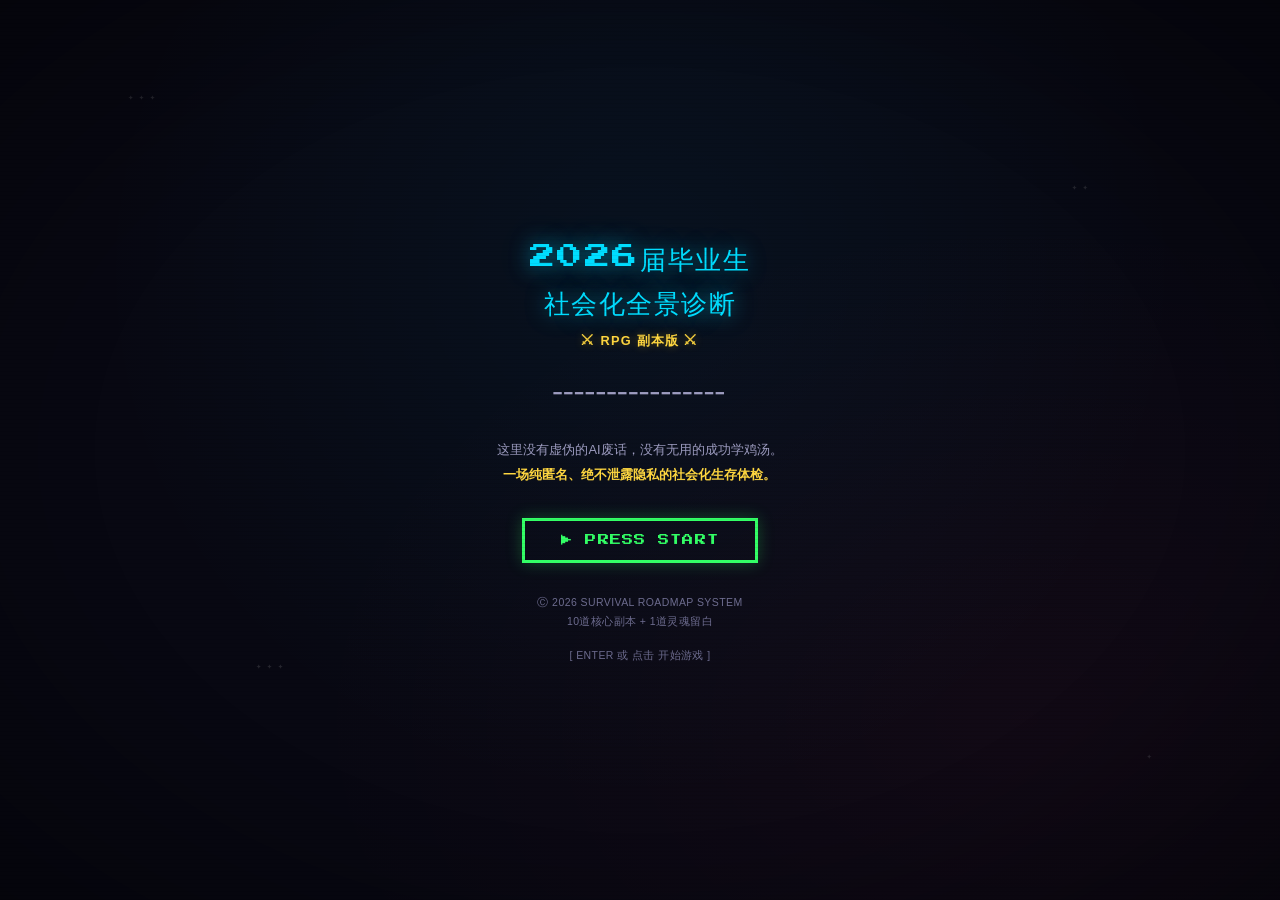
==== commit 7f74e254: "chore: remove unused typedText/typingTimer state properties" ====
--- a/rpg-version.html
+++ b/rpg-version.html
@@ -1313,9 +1313,6 @@
 ## TA的5维评分（0-100）
 ${JSON.stringify(profile.dimensions, null, 2)}
 
-## TA的原始向量分
-${JSON.stringify(profile.dimensions, null, 2)}
-
 ## 任务
 基于TA的完整画像和Q11自由文字，写一段300-400字的个性化回应。
 
@@ -1432,8 +1429,6 @@
     roadmap: null,
     q11AIResponse: null,
     isGenerating: false,
-    typedText: '',     // for typewriter
-    typingTimer: null,
     activeRpgTab: 'trench'
   },
 
@@ -1886,7 +1881,7 @@
 
     // Stat bar helper
     const renderStatBar = (label, icon, value, cls) => {
-      const pct = Math.round(((value + 5) / 10) * 100);
+      const pct = Math.round(value); // value is already 0–100 from compute5Dims
       return `
         <div class="stat-row">
           <span class="stat-icon">${icon} ${label}</span>
@@ -2122,7 +2117,7 @@
     this.state = {
       screen: 'title', currentQuestion: 0, answers: {}, q11Text: '',
       roadmap: null, q11AIResponse: null, isGenerating: false,
-      typedText: '', typingTimer: null, activeRpgTab: 'trench'
+      activeRpgTab: 'trench'
     };
     this.renderTitle();
     window.scrollTo({ top:0, behavior:'smooth' });
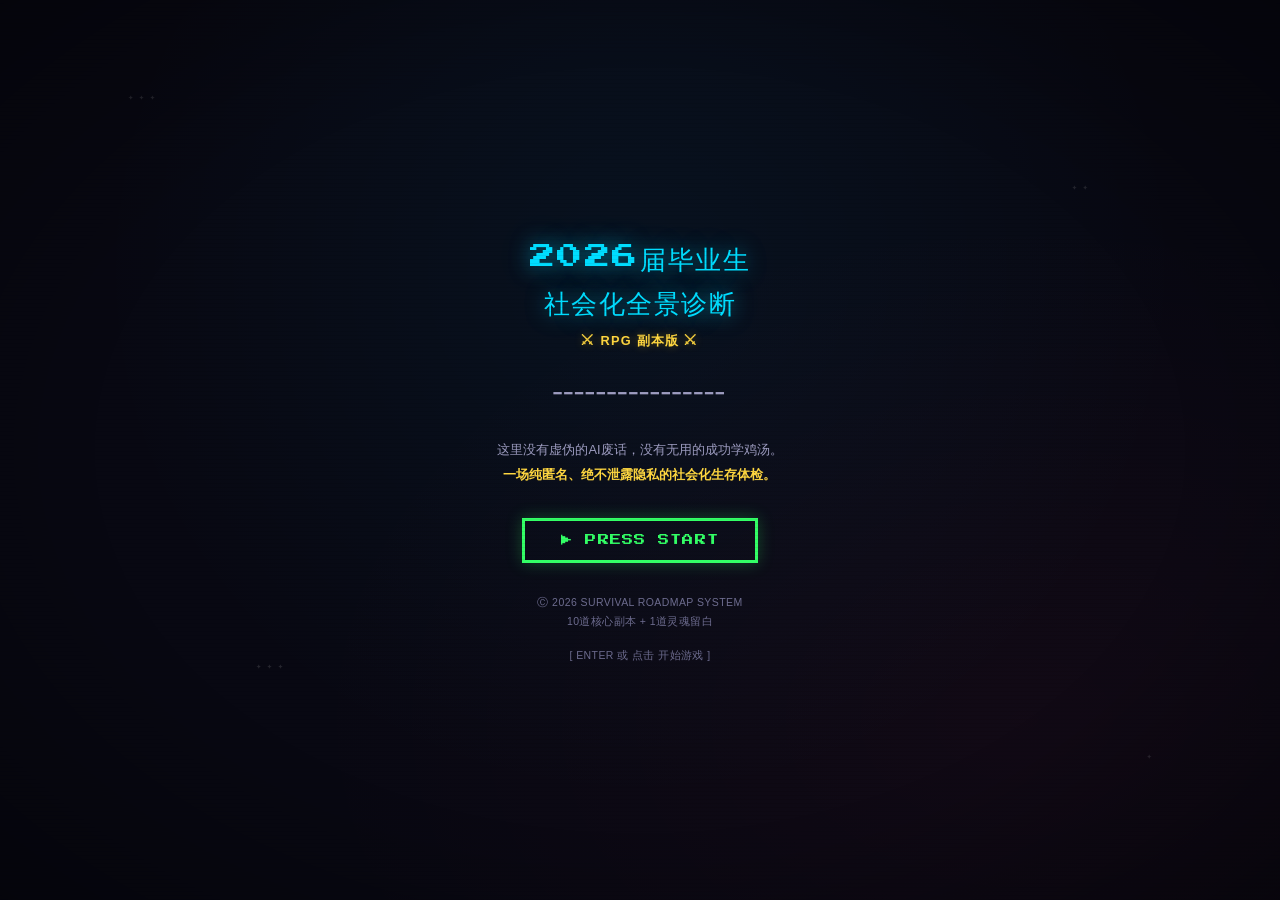
==== commit db87f3a5: "fix: share text truncation — 120→180 chars, cleaner format" ====
--- a/rpg-version.html
+++ b/rpg-version.html
@@ -2091,11 +2091,15 @@
   shareResult() {
     const rm = this.state.roadmap;
     if (!rm) return;
+    const stripped = rm.热血定调.replace(/<[^>]+>/g, '');
+    const truncated = stripped.length > 180
+      ? stripped.substring(0, 180).replace(/\s+$/,'') + '…'
+      : stripped;
     const shareText = `【2026届毕业生社会化全景诊断·RPG副本版】
-⚔ Lv.${rm.rpgLevel} ${rm.professionName}
-${rm.rpgClass} · 主[${rm.primaryDim}] 副[${rm.secondaryDim}]
-
-${rm.热血定调.replace(/<[^>]+>/g,'').substring(0,120)}……
+⚔ Lv.${rm.rpgLevel} ${rm.professionName} · ${rm.rpgClass}
+主[${rm.primaryDim}] 副[${rm.secondaryDim}]
+
+${truncated}
 
 —— 免费诊断：${window.location.origin}${window.location.pathname}`;
 
@@ -2103,7 +2107,6 @@
       navigator.share({ title:'我的2026届毕业生生存路书', text:shareText }).catch(()=>{});
     } else {
       navigator.clipboard.writeText(shareText).then(()=>{
-        // Brief flash on the share button
         const btn = document.querySelector('[onclick="RPGApp.shareResult()"]');
         if (btn) { const orig = btn.textContent; btn.textContent = '✅ 已复制!'; setTimeout(()=>{btn.textContent=orig;},1500); }
       }).catch(()=>{ prompt('复制以下文本分享：', shareText); });
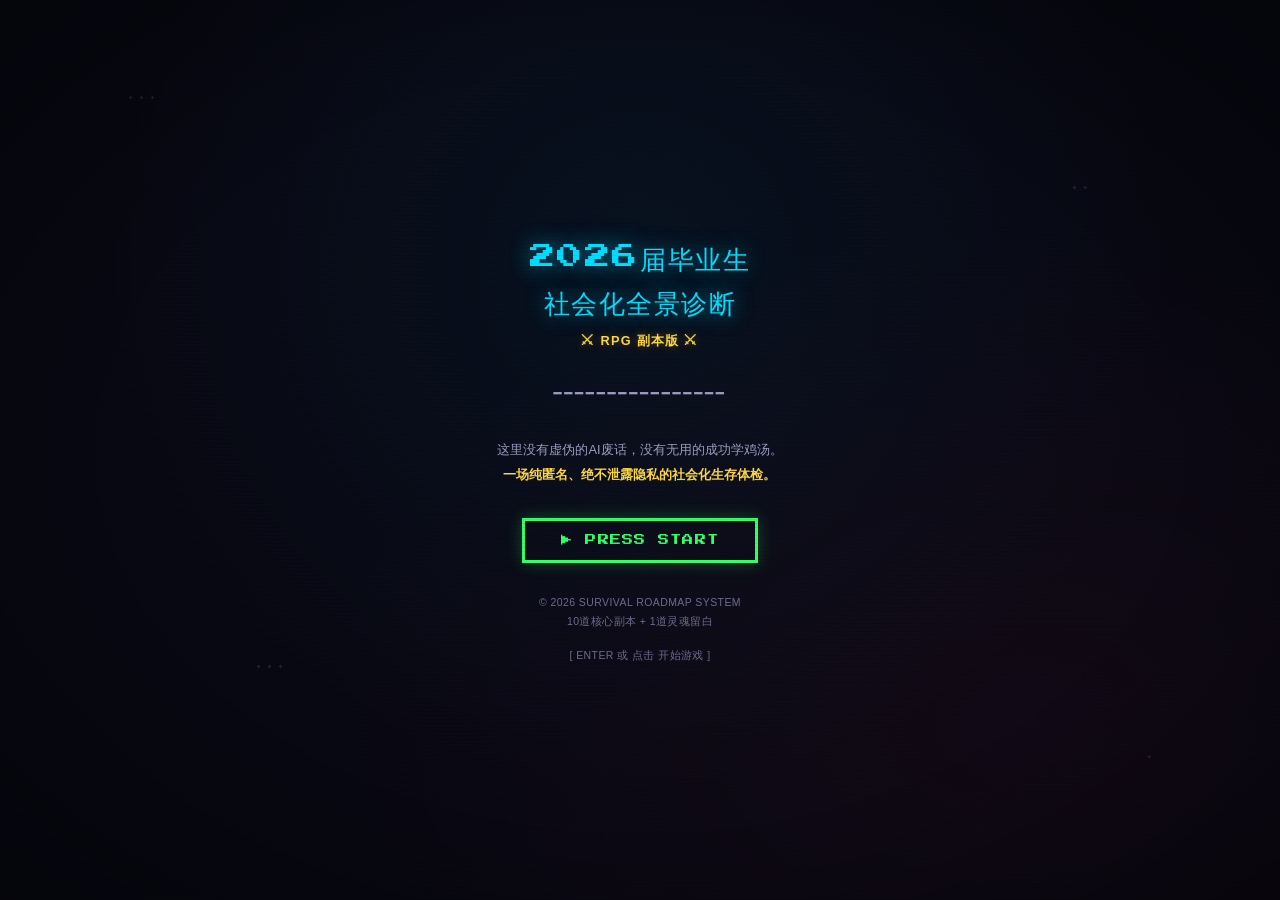
==== commit 58854528: "fix: 8 UX issues from user walkthrough - Loading text now checks API config status (no more fake 'su" ====
--- a/rpg-version.html
+++ b/rpg-version.html
@@ -525,7 +525,7 @@
   display: flex; align-items: center; gap: 8px; margin-bottom: 0.65rem;
 }
 .stat-icon {
-  font-family: var(--font-mono); font-size: 0.6rem; width: 44px;
+  font-family: var(--font-mono); font-size: 0.55rem; width: 74px;
   flex-shrink: 0; color: var(--text-dim); font-weight: 700;
 }
 .stat-bar-wrap {
@@ -733,7 +733,7 @@
   .stat-sheet { padding: 0.8rem; }
   .stat-sheet-title { font-size: 0.5rem; }
   .stat-row { gap: 3px; margin-bottom: 0.5rem; }
-  .stat-icon { width: 30px; font-size: 0.42rem; }
+  .stat-icon { width: 58px; font-size: 0.38rem; }
   .stat-bar-wrap { height: 12px; }
   .stat-val { width: 30px; font-size: 0.45rem; }
 
@@ -761,9 +761,10 @@
   /* API input group — stack */
   .api-input-group { flex-direction: column; }
 
-  /* Title screen — tighter padding, hide decorative stars */
+  /* Title screen — tighter padding, hide decorative stars, hide keyboard hint */
   .title-screen { padding: 1rem; }
   .title-stars { display: none; }
+  .desktop-only { display: none; }
 
   /* API panel */
   .api-panel-rpg { padding: 0.8rem; }
@@ -987,7 +988,7 @@
   id: 11, title: '灵魂留白',
   scenario: '10道灵魂拷问，一通成人世界的生存体检。你或许被戳中了痛点，或许被骂醒了，或许终于找到了和这个巨大草台班子世界相处的解药。',
   prompt: '隐私的加密大门已经为你锁好。请在这里，写下你此时此刻最真实的感触、你对过去的释怀、或者你接下来哪怕最微小的一个行动计划……',
-  placeholder: '如果不想写，也可以直接跳过。没关系，做你自己就好，你值得。'
+  placeholder: '写点什么呢……骂两句、许个愿、给自己定个deadline都行。实在不想写就跳过，不丢人。'
 };
 
 /* == PHASE 1: 5-DIM VECTOR SCORING ======================= */
@@ -1429,7 +1430,7 @@
     roadmap: null,
     q11AIResponse: null,
     isGenerating: false,
-    activeRpgTab: 'trench'
+    activeRpgTab: 'stats'
   },
 
   // ── Init ──
@@ -1543,10 +1544,10 @@
         </button>
 
         <div class="title-footer" style="margin-top:2rem;">
-          Ⓒ 2026 SURVIVAL ROADMAP SYSTEM<br>
+          © 2026 SURVIVAL ROADMAP SYSTEM<br>
           <span style="color:var(--text-muted);">10道核心副本 + 1道灵魂留白</span>
         </div>
-        <div class="title-footer" style="margin-top:1rem;color:var(--text-muted);">
+        <div class="title-footer desktop-only" style="margin-top:1rem;color:var(--text-muted);">
           [ ENTER 或 点击 开始游戏 ]
         </div>
       </div>
@@ -1664,9 +1665,9 @@
             ${q.scenario}
           </div>
 
+          ${q.note ? `<div class="system-note-rpg">${q.note}</div>` : ''}
+
           ${questionsHtml}
-
-          ${q.note ? `<div class="system-note-rpg">${q.note}</div>` : ''}
         </div>
 
         <div class="rpg-nav">
@@ -1855,15 +1856,16 @@
 
   /** Loading screen with live AI typewriter area */
   renderLoadingWithAI() {
+    const useAI = DeepSeekClient.config.enabled;
     document.getElementById('app').innerHTML = `
       <div class="loading-screen">
         <div class="loading-spinner"></div>
         <div class="loading-text">⚔ ANALYZING...</div>
-        <div class="loading-sub">规则引擎已匹配 · 正在召唤AI老陆回应你的灵魂留白</div>
+        <div class="loading-sub">${useAI ? '规则引擎已锁定 · AI老陆正在书写回应……' : '规则引擎已锁定 · 本地智囊正在生成回应……'}</div>
         <div class="pixel-box" style="margin-top:1.5rem;max-width:540px;width:100%;padding:1rem;text-align:left;min-height:80px;">
-          <div style="font-family:var(--font-pixel);font-size:0.45rem;color:var(--crt-gold);margin-bottom:0.5rem;">🤖 AI 正在回应...</div>
+          <div style="font-family:var(--font-pixel);font-size:0.45rem;color:var(--crt-gold);margin-bottom:0.5rem;">${useAI ? '🤖 AI 实时回应中...' : '📝 生成中...'}</div>
           <div id="ai-live-text" style="font-size:0.85rem;line-height:1.9;color:var(--text-dim);white-space:pre-wrap;max-height:300px;overflow-y:auto;"></div>
-          <span class="cursor-blink" style="display:inline-block;width:8px;height:14px;background:var(--crt-green);vertical-align:middle;"></span>
+          ${useAI ? '<span class="cursor-blink" style="display:inline-block;width:8px;height:14px;background:var(--crt-green);vertical-align:middle;"></span>' : ''}
         </div>
       </div>
     `;
@@ -1906,11 +1908,11 @@
     };
 
     const statBars = `
-      ${renderStatBar('STR', `💪${dimLabel('务实')}`, dims.务实, dimCls('务实'))}
-      ${renderStatBar('VIT', `🛡️${dimLabel('求稳')}`, dims.求稳, dimCls('求稳'))}
-      ${renderStatBar('AGI', `⚡${dimLabel('破局')}`, dims.破局, dimCls('破局'))}
-      ${renderStatBar('INT', `🔧${dimLabel('技术')}`, dims.技术, dimCls('技术'))}
-      ${renderStatBar('CHA', `💎${dimLabel('人情')}`, dims.人情, dimCls('人情'))}
+      ${renderStatBar('STR 务实', `💪${dimLabel('务实')}`, dims.务实, dimCls('务实'))}
+      ${renderStatBar('VIT 求稳', `🛡️${dimLabel('求稳')}`, dims.求稳, dimCls('求稳'))}
+      ${renderStatBar('AGI 破局', `⚡${dimLabel('破局')}`, dims.破局, dimCls('破局'))}
+      ${renderStatBar('INT 技术', `🔧${dimLabel('技术')}`, dims.技术, dimCls('技术'))}
+      ${renderStatBar('CHA 人情', `💎${dimLabel('人情')}`, dims.人情, dimCls('人情'))}
     `;
 
     // Build Q11 result section
@@ -1950,16 +1952,16 @@
 
         <!-- RPG Tabs -->
         <div class="rpg-tabs">
-          <button class="rpg-tab active" data-action="tab-trench">🏔 战壕</button>
+          <button class="rpg-tab" data-action="tab-trench">🏔 战壕</button>
           <button class="rpg-tab" data-action="tab-skills">⚔ 技能</button>
           <button class="rpg-tab" data-action="tab-armor">🛡 防具</button>
           <button class="rpg-tab" data-action="tab-battlecry">🔥 定调</button>
-          <button class="rpg-tab" data-action="tab-stats">📊 属性</button>
+          <button class="rpg-tab active" data-action="tab-stats">📊 属性</button>
           ${q11ResultHtml ? '<button class="rpg-tab" data-action="tab-q11result">📜 卷轴</button>' : ''}
         </div>
 
         <!-- Tab Content: 战壕 -->
-        <div class="pixel-box pixel-box-green rpg-panel" id="tab-trench">
+        <div class="pixel-box pixel-box-green rpg-panel" id="tab-trench" style="display:none;">
           <div class="rpg-panel-title">🏔 生存战壕 · SURVIVAL TRENCH</div>
           <div class="rpg-panel-text">${rm.生存战壕}</div>
         </div>
@@ -1993,11 +1995,11 @@
         </div>
 
         <!-- Tab Content: 属性 -->
-        <div class="pixel-box stat-sheet" id="tab-stats" style="display:none;">
+        <div class="pixel-box stat-sheet" id="tab-stats">
           <div class="stat-sheet-title">📊 角色属性 · ATTRIBUTES</div>
           ${statBars}
           <div style="margin-top:1rem;padding-top:0.6rem;border-top:2px solid var(--border-dim);font-family:var(--font-mono);font-size:0.55rem;color:var(--text-muted);text-align:center;">
-            ★主属性 ☆副属性  STR:务实 VIT:求稳 AGI:破局 INT:技术 CHA:人情
+            ★ 主属性  ☆ 副属性
           </div>
         </div>
 
@@ -2028,7 +2030,7 @@
         </div>
 
         <div style="text-align:center;margin-top:1.5rem;font-family:var(--font-ui);font-size:0.6rem;color:var(--text-muted);">
-          Ⓒ 2026 SURVIVAL ROADMAP · RPG EDITION · 纯匿名 · 数据仅存于浏览器
+          © 2026 SURVIVAL ROADMAP · RPG EDITION · 纯匿名 · 数据仅存于浏览器
         </div>
       </div>
     `;
@@ -2101,7 +2103,7 @@
 
 ${truncated}
 
-—— 免费诊断：${window.location.origin}${window.location.pathname}`;
+你也来测测你的隐藏职业 → ${window.location.origin}${window.location.pathname}`;
 
     if (navigator.share) {
       navigator.share({ title:'我的2026届毕业生生存路书', text:shareText }).catch(()=>{});
@@ -2120,7 +2122,7 @@
     this.state = {
       screen: 'title', currentQuestion: 0, answers: {}, q11Text: '',
       roadmap: null, q11AIResponse: null, isGenerating: false,
-      activeRpgTab: 'trench'
+      activeRpgTab: 'stats'
     };
     this.renderTitle();
     window.scrollTo({ top:0, behavior:'smooth' });
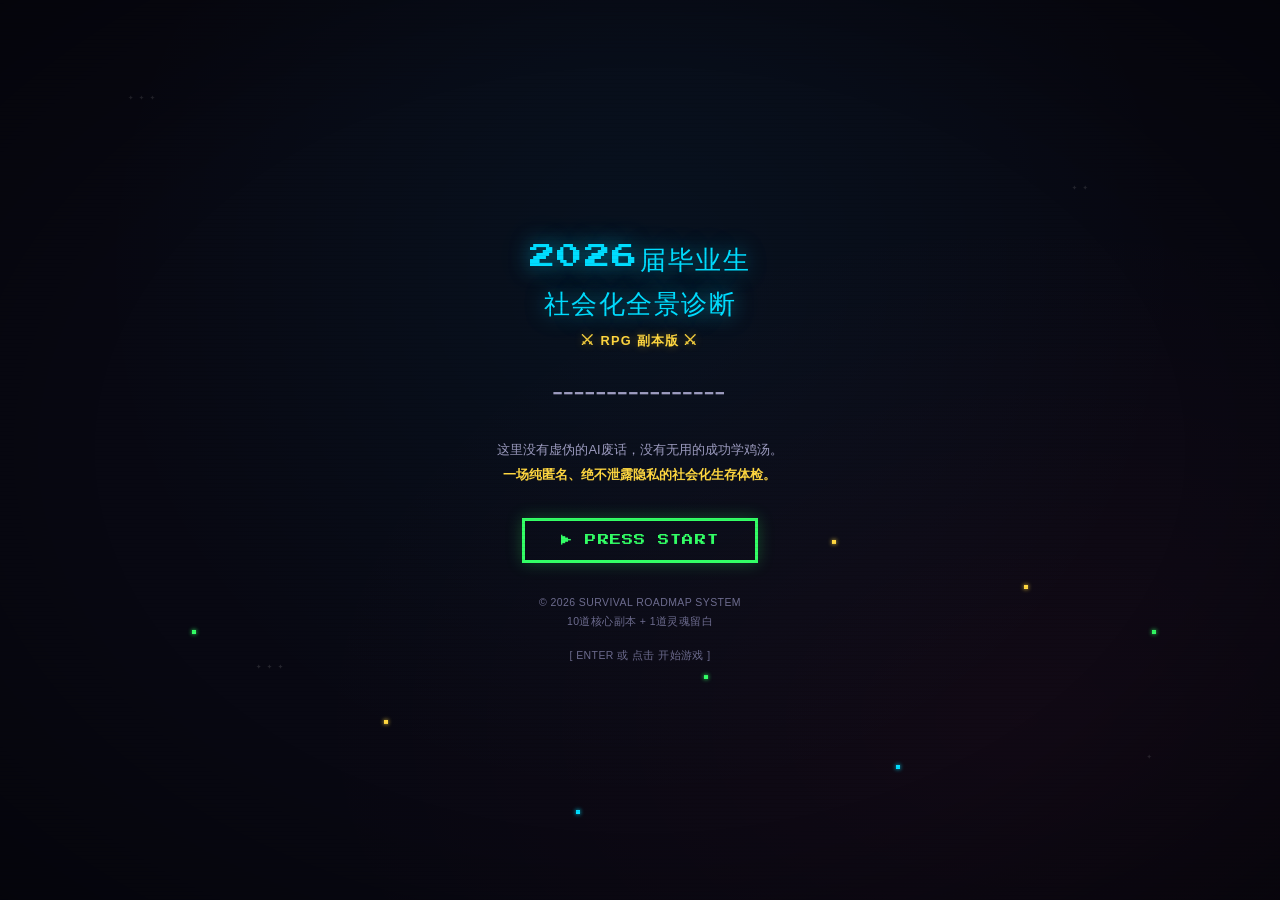
==== commit 6e5dbbf5: "feat: add dynamic pixel effects — particles, slide-in, stat fill, CRT power-on, loading bar" ====
--- a/rpg-version.html
+++ b/rpg-version.html
@@ -91,6 +91,20 @@
   background: transparent;
   animation: crtFlicker 8s infinite;
 }
+/* CRT power-on flash — fires once on page load */
+.crt-power-on {
+  position: fixed; inset: 0; pointer-events: none; z-index: 10000;
+  background: white;
+  animation: powerOn 0.4s ease-out forwards;
+}
+@keyframes powerOn {
+  0%   { opacity: 0.8; }
+  20%  { opacity: 0.3; }
+  40%  { opacity: 0.6; }
+  60%  { opacity: 0.1; }
+  80%  { opacity: 0.25; }
+  100% { opacity: 0; }
+}
 @keyframes crtFlicker {
   0%, 100% { background: transparent; }
   0.5% { background: rgba(255,255,255,0.03); }
@@ -268,6 +282,28 @@
   color: rgba(255,255,255,0.12);
 }
 
+/* Floating pixel particles behind title */
+@keyframes floatUp {
+  0%   { transform: translateY(0) scale(1); opacity: 0.7; }
+  50%  { opacity: 1; }
+  100% { transform: translateY(-60vh) scale(0.3); opacity: 0; }
+}
+@keyframes driftRight {
+  0%   { transform: translateX(0) translateY(0); opacity: 0.6; }
+  100% { transform: translateX(50px) translateY(-30px); opacity: 0; }
+}
+.pixel-particle {
+  position: absolute; pointer-events: none;
+  width: 4px; height: 4px; background: var(--crt-blue);
+  box-shadow: 0 0 4px var(--crt-blue);
+  animation: floatUp 4s ease-out infinite;
+}
+.pixel-particle:nth-child(odd) { background: var(--crt-green); box-shadow: 0 0 4px var(--crt-green); animation-duration: 5s; }
+.pixel-particle:nth-child(3n) { background: var(--crt-gold); box-shadow: 0 0 4px var(--crt-gold); animation-duration: 3.5s; animation-delay: 1s; }
+.pixel-particle:nth-child(4n+1) { animation-delay: 2s; }
+.pixel-particle:nth-child(5n+2) { animation-delay: 0.5s; }
+.pixel-particle:nth-child(6n) { animation-delay: 3s; }
+
 /* ============================================================
    QUESTION SCREEN
    ============================================================ */
@@ -650,8 +686,46 @@
 }
 .fade-in { animation: fadeInUp 0.3s ease-out; }
 
+@keyframes slideInRight {
+  from { opacity: 0; transform: translateX(30px); }
+  to   { opacity: 1; transform: translateX(0); }
+}
+.slide-in { animation: slideInRight 0.25s ease-out; }
+
+/* Option select blip */
+@keyframes selectBlip {
+  0%   { transform: scale(1); }
+  50%  { transform: scale(1.02); }
+  100% { transform: scale(1); }
+}
+.rpg-command.selected {
+  animation: selectBlip 0.15s ease-out;
+}
+
+/* Tab panel crossfade */
+.rpg-panel, .stat-sheet, .q11-rpg-section {
+  transition: opacity 0.15s ease-out;
+}
+
+/* Progress bar shimmer */
+@keyframes barShimmer {
+  0%   { filter: brightness(1); }
+  50%  { filter: brightness(1.3); }
+  100% { filter: brightness(1); }
+}
+.progress-fill {
+  animation: barShimmer 2s ease-in-out infinite;
+}
+
 @keyframes statReveal {
   from { width: 0% !important; }
+}
+
+@keyframes loadProgress {
+  0%   { width: 0%; }
+  30%  { width: 35%; }
+  60%  { width: 65%; }
+  100% { width: 92%; }
 }
 
 /* ============================================================
@@ -777,17 +851,13 @@
 
 /* Accessibility — disable animations for users with motion sensitivity */
 @media (prefers-reduced-motion: reduce) {
-  .scanlines,
-  .crt-flicker,
-  .start-btn,
-  .dialog-badge.boss,
-  .loading-spinner,
-  .loading-spinner::after,
-  .cursor-blink,
-  .dialog-pointer,
-  .loading-text,
-  .generating-spinner,
-  .fade-in {
+  .scanlines, .crt-flicker, .crt-power-on,
+  .start-btn, .dialog-badge.boss,
+  .loading-spinner, .loading-spinner::after,
+  .cursor-blink, .dialog-pointer, .loading-text,
+  .generating-spinner, .fade-in, .slide-in,
+  .progress-fill, .loading-bar-fill,
+  .pixel-particle, .rpg-command.selected {
     animation: none !important;
     transition: none !important;
   }
@@ -805,6 +875,7 @@
 <body>
 
 <!-- CRT Overlays -->
+<div class="crt-power-on"></div>
 <div class="scanlines"></div>
 <div class="crt-vignette"></div>
 <div class="crt-flicker"></div>
@@ -1526,6 +1597,14 @@
         <div class="title-stars" style="top:20%;right:15%;">✦ ✦</div>
         <div class="title-stars" style="bottom:25%;left:20%;">✦ ✦ ✦</div>
         <div class="title-stars" style="bottom:15%;right:10%;">✦</div>
+        <div class="pixel-particle" style="top:70%;left:15%;"></div>
+        <div class="pixel-particle" style="top:80%;left:30%;"></div>
+        <div class="pixel-particle" style="top:75%;left:55%;"></div>
+        <div class="pixel-particle" style="top:85%;left:70%;"></div>
+        <div class="pixel-particle" style="top:65%;left:80%;"></div>
+        <div class="pixel-particle" style="top:90%;left:45%;"></div>
+        <div class="pixel-particle" style="top:70%;left:90%;"></div>
+        <div class="pixel-particle" style="top:60%;left:65%;"></div>
 
         <div class="title-logo">
           2026届毕业生<br>
@@ -1645,7 +1724,7 @@
     }
 
     document.getElementById('app').innerHTML = `
-      <div class="question-screen fade-in">
+      <div class="question-screen slide-in">
         <div class="pixel-progress">
           <span style="font-family:var(--font-pixel);font-size:0.55rem;color:var(--crt-blue);">Lv.${cur}</span>
           <div class="progress-track">
@@ -1706,7 +1785,7 @@
   renderQ11() {
     const totalSteps = QUESTIONS.length;
     document.getElementById('app').innerHTML = `
-      <div class="question-screen fade-in">
+      <div class="question-screen slide-in">
         <div class="pixel-progress">
           <span style="font-family:var(--font-pixel);font-size:0.6rem;color:var(--crt-gold);">★</span>
           <div class="progress-track">
@@ -1847,11 +1926,23 @@
         <div class="loading-spinner"></div>
         <div class="loading-text">NOW LOADING...</div>
         <div class="loading-sub">系统正在分析你的答题画像，匹配最佳生存路径</div>
-        <div style="margin-top:2rem;font-family:var(--font-mono);font-size:0.6rem;color:var(--text-muted);">
-          ████████░░░░░░░░ 50%
+        <div style="margin-top:2rem;width:260px;">
+          <div class="progress-track" style="height:10px;">
+            <div class="progress-fill loading-bar-fill" style="width:0%;animation:loadProgress 1.5s ease-out forwards;"></div>
+          </div>
+          <div class="loading-bar-label" style="font-family:var(--font-mono);font-size:0.55rem;color:var(--text-muted);text-align:center;margin-top:6px;">0%</div>
         </div>
       </div>
     `;
+    // Animate the percentage counter
+    let p = 0;
+    const lbl = document.querySelector('.loading-bar-label');
+    const iv = setInterval(() => {
+      if (p >= 95) { clearInterval(iv); return; }
+      p += Math.random() * 18 + 3;
+      if (p > 95) p = 95;
+      if (lbl) lbl.textContent = Math.floor(p) + '%';
+    }, 200);
   },
 
   /** Loading screen with live AI typewriter area */
@@ -1882,13 +1973,13 @@
     const matchLabel = rm.matchQuality === 'high' ? 'SSR 极高匹配' : rm.matchQuality === 'medium' ? 'SR 高匹配' : 'R 复合型';
 
     // Stat bar helper
-    const renderStatBar = (label, icon, value, cls) => {
-      const pct = Math.round(value); // value is already 0–100 from compute5Dims
+    const renderStatBar = (label, icon, value, cls, idx) => {
+      const pct = Math.round(value);
       return `
         <div class="stat-row">
           <span class="stat-icon">${icon} ${label}</span>
-          <div class="stat-bar-wrap"><div class="stat-bar-fill ${cls}" style="width:${pct}%"></div></div>
-          <span class="stat-val">${pct}/100</span>
+          <div class="stat-bar-wrap"><div class="stat-bar-fill ${cls}" id="stat-bar-${idx}" style="width:0%"></div></div>
+          <span class="stat-val" id="stat-val-${idx}">0/100</span>
         </div>
       `;
     };
@@ -1908,11 +1999,11 @@
     };
 
     const statBars = `
-      ${renderStatBar('STR 务实', `💪${dimLabel('务实')}`, dims.务实, dimCls('务实'))}
-      ${renderStatBar('VIT 求稳', `🛡️${dimLabel('求稳')}`, dims.求稳, dimCls('求稳'))}
-      ${renderStatBar('AGI 破局', `⚡${dimLabel('破局')}`, dims.破局, dimCls('破局'))}
-      ${renderStatBar('INT 技术', `🔧${dimLabel('技术')}`, dims.技术, dimCls('技术'))}
-      ${renderStatBar('CHA 人情', `💎${dimLabel('人情')}`, dims.人情, dimCls('人情'))}
+      ${renderStatBar('STR 务实', `💪${dimLabel('务实')}`, dims.务实, dimCls('务实'), 0)}
+      ${renderStatBar('VIT 求稳', `🛡️${dimLabel('求稳')}`, dims.求稳, dimCls('求稳'), 1)}
+      ${renderStatBar('AGI 破局', `⚡${dimLabel('破局')}`, dims.破局, dimCls('破局'), 2)}
+      ${renderStatBar('INT 技术', `🔧${dimLabel('技术')}`, dims.技术, dimCls('技术'), 3)}
+      ${renderStatBar('CHA 人情', `💎${dimLabel('人情')}`, dims.人情, dimCls('人情'), 4)}
     `;
 
     // Build Q11 result section
@@ -2036,6 +2127,20 @@
     `;
 
     window.scrollTo({ top:0, behavior:'smooth' });
+
+    // Animate stat bars — fill from 0 with staggered delay
+    requestAnimationFrame(() => {
+      setTimeout(() => {
+        const dims = rm.dimensions;
+        const vals = [dims.务实, dims.求稳, dims.破局, dims.技术, dims.人情];
+        vals.forEach((v, i) => {
+          const bar = document.getElementById(`stat-bar-${i}`);
+          const val = document.getElementById(`stat-val-${i}`);
+          if (bar) bar.style.width = `${Math.round(v)}%`;
+          if (val) val.textContent = `${Math.round(v)}/100`;
+        });
+      }, 50);
+    });
   },
 
   switchTab(tabId) {
